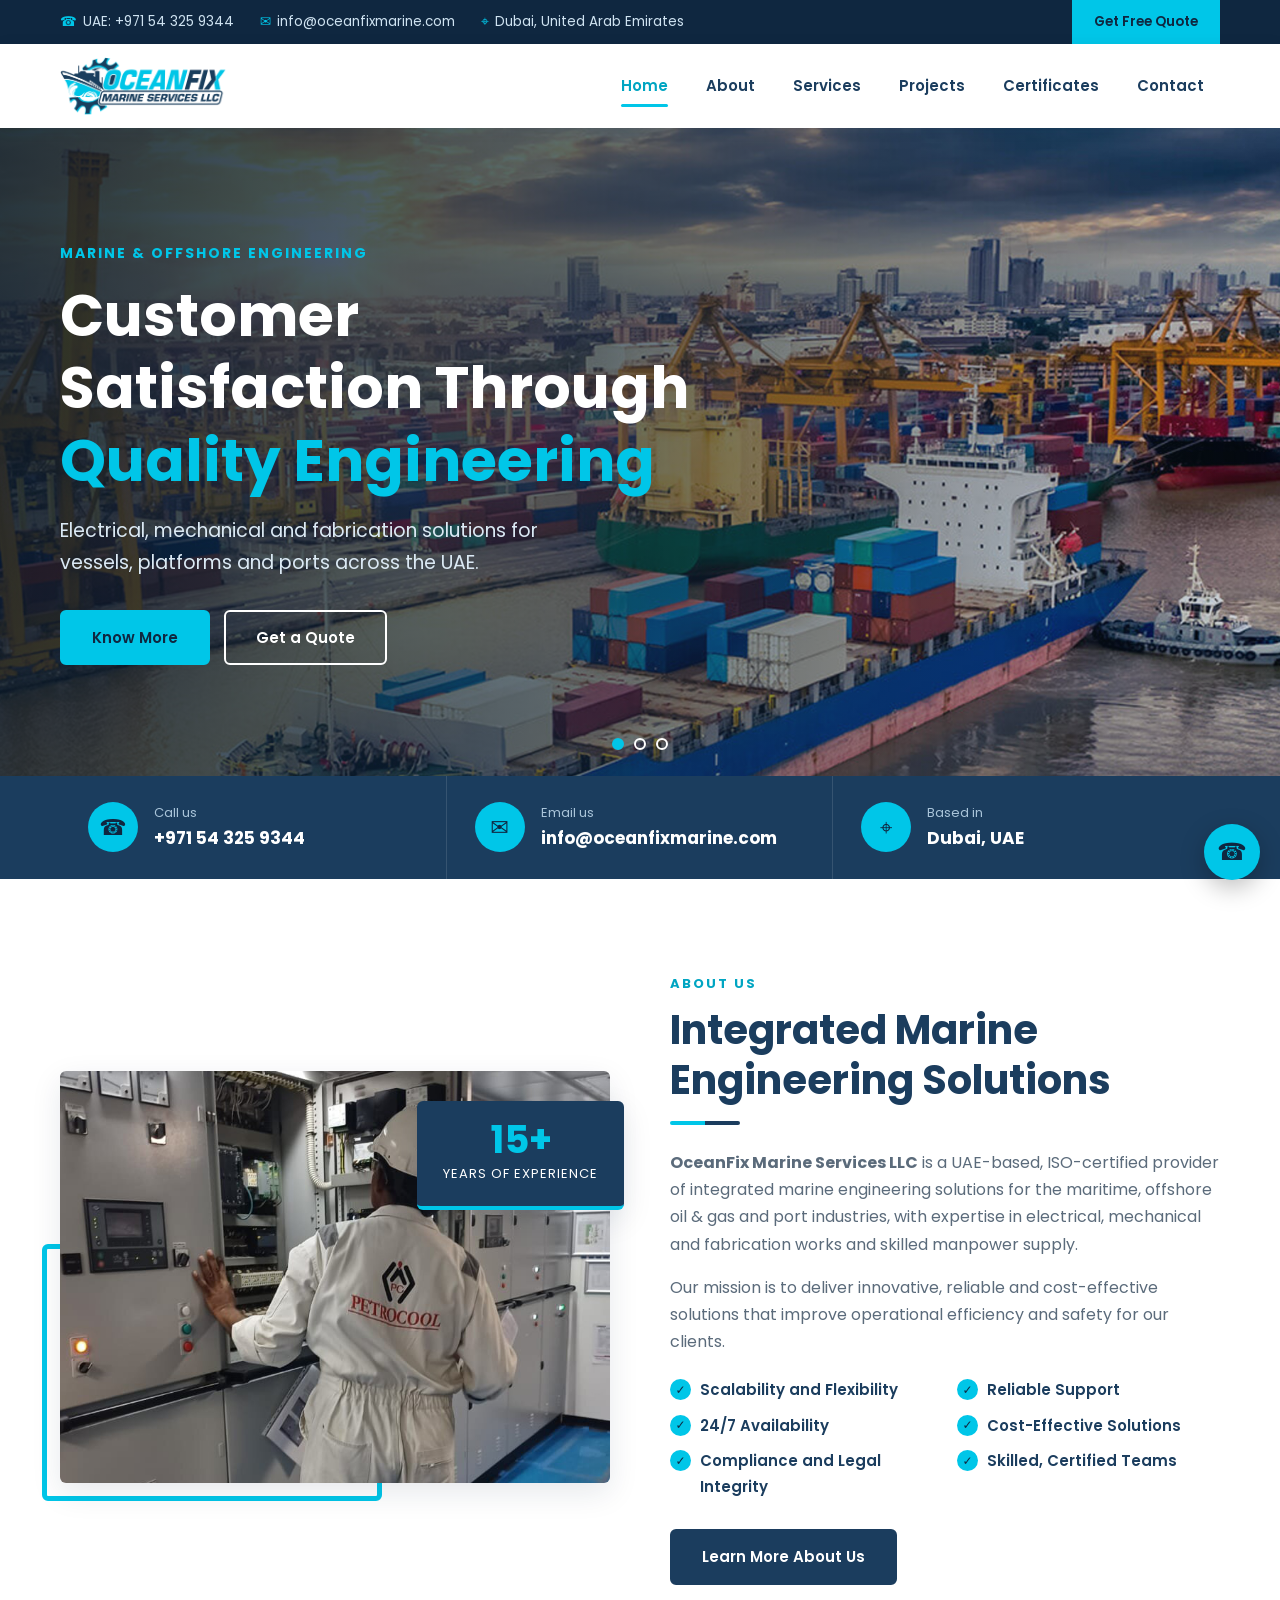
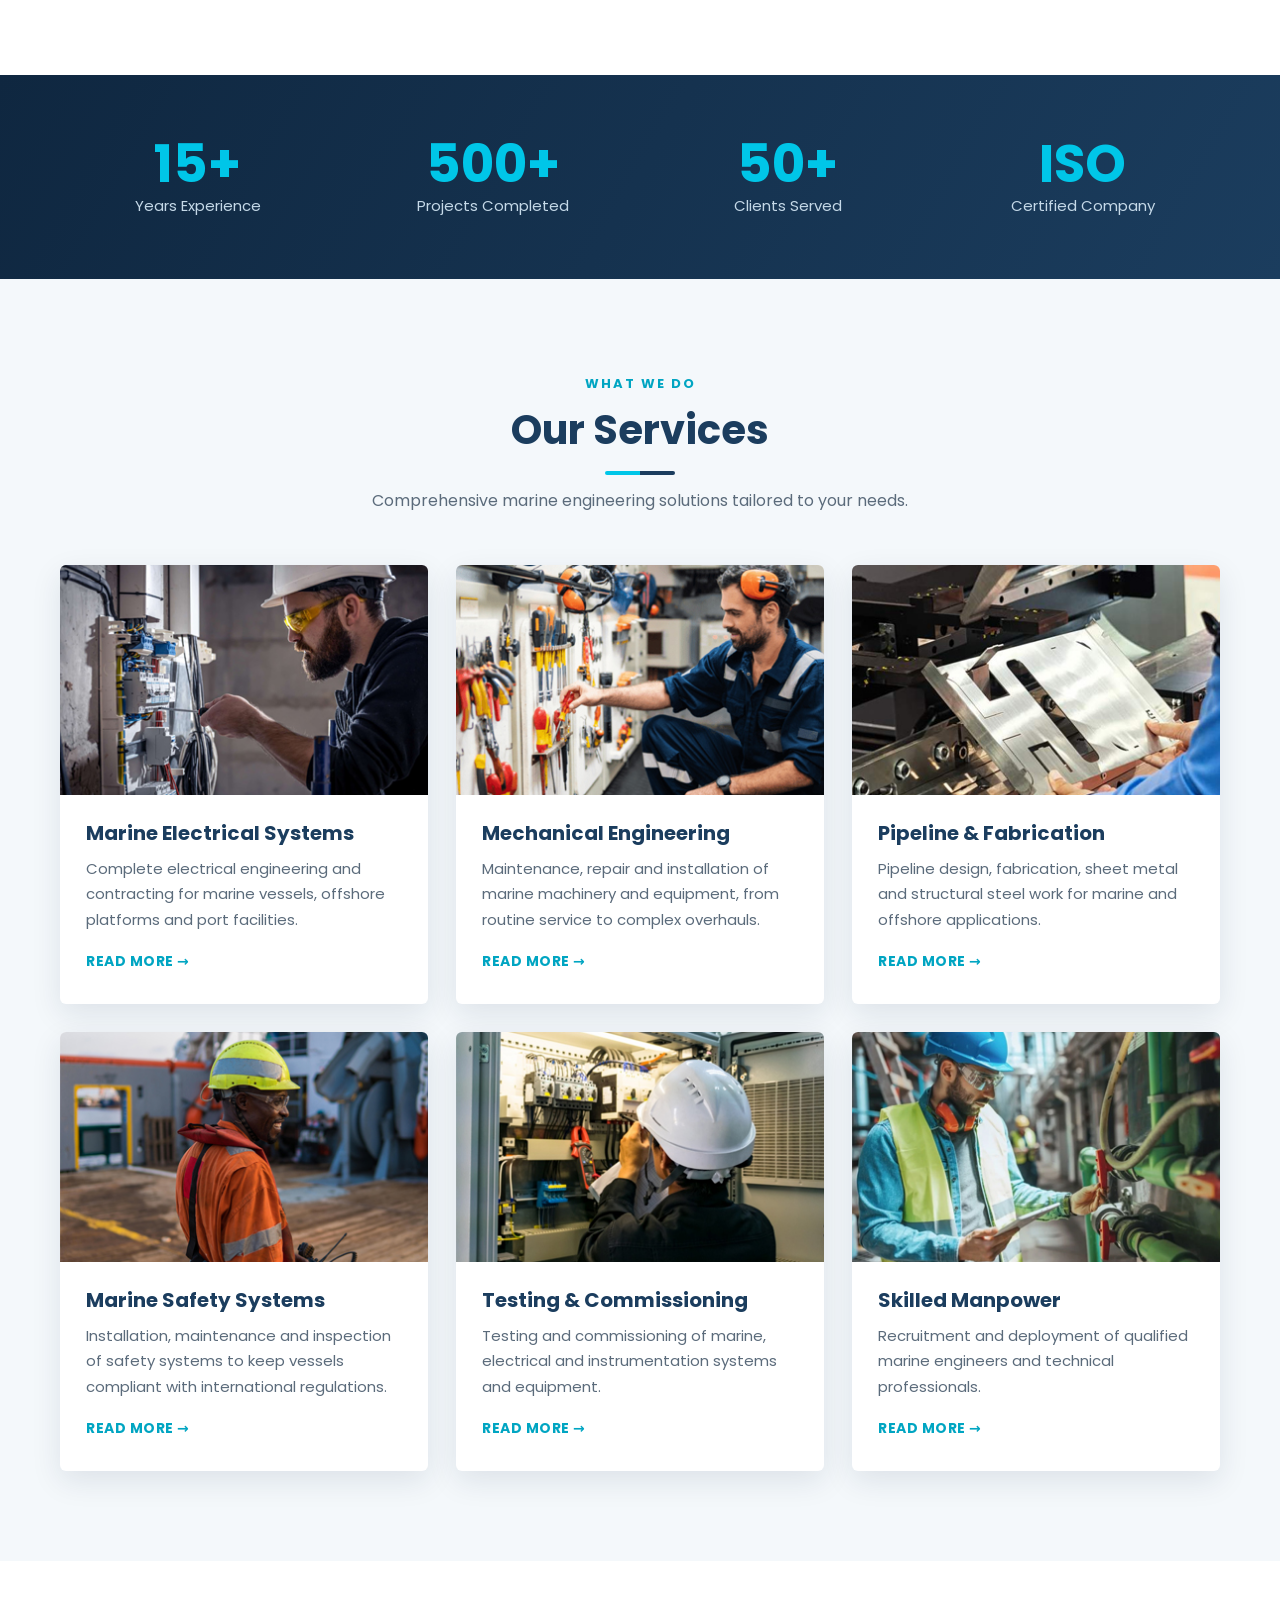
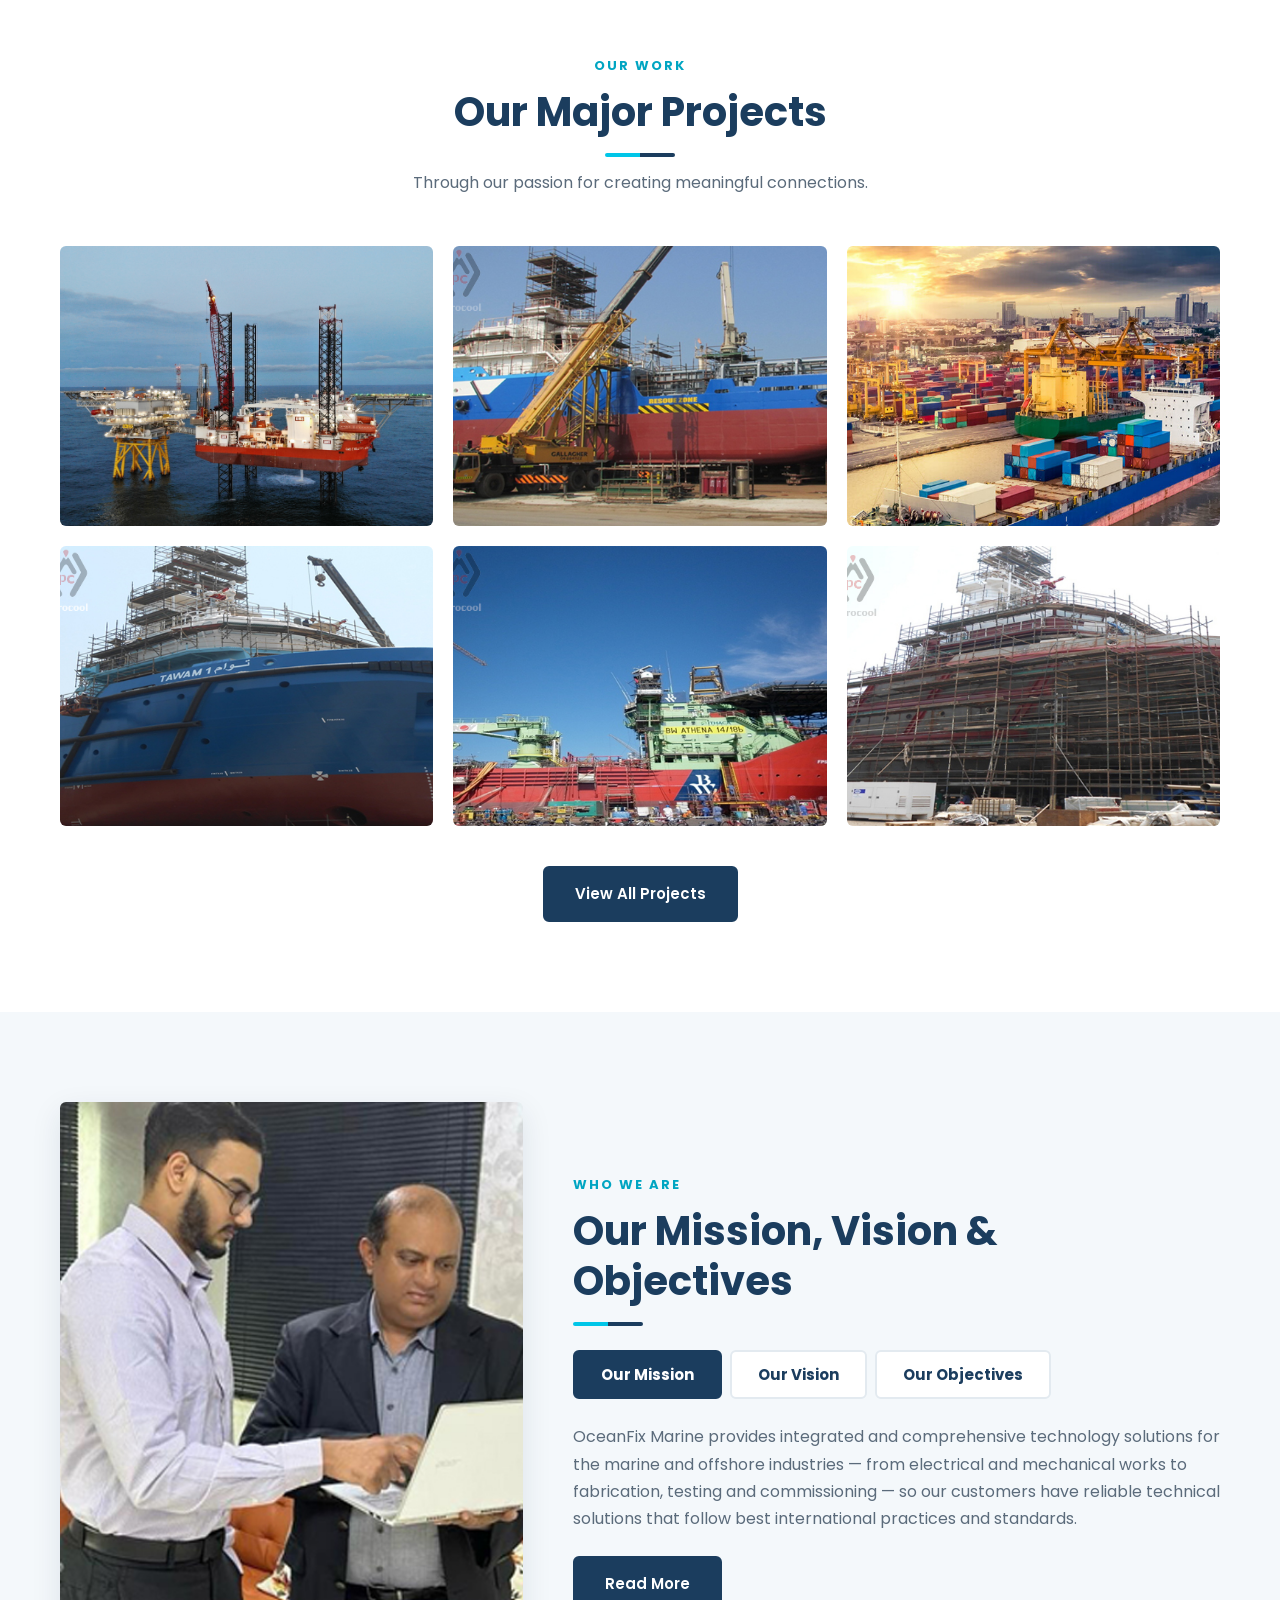
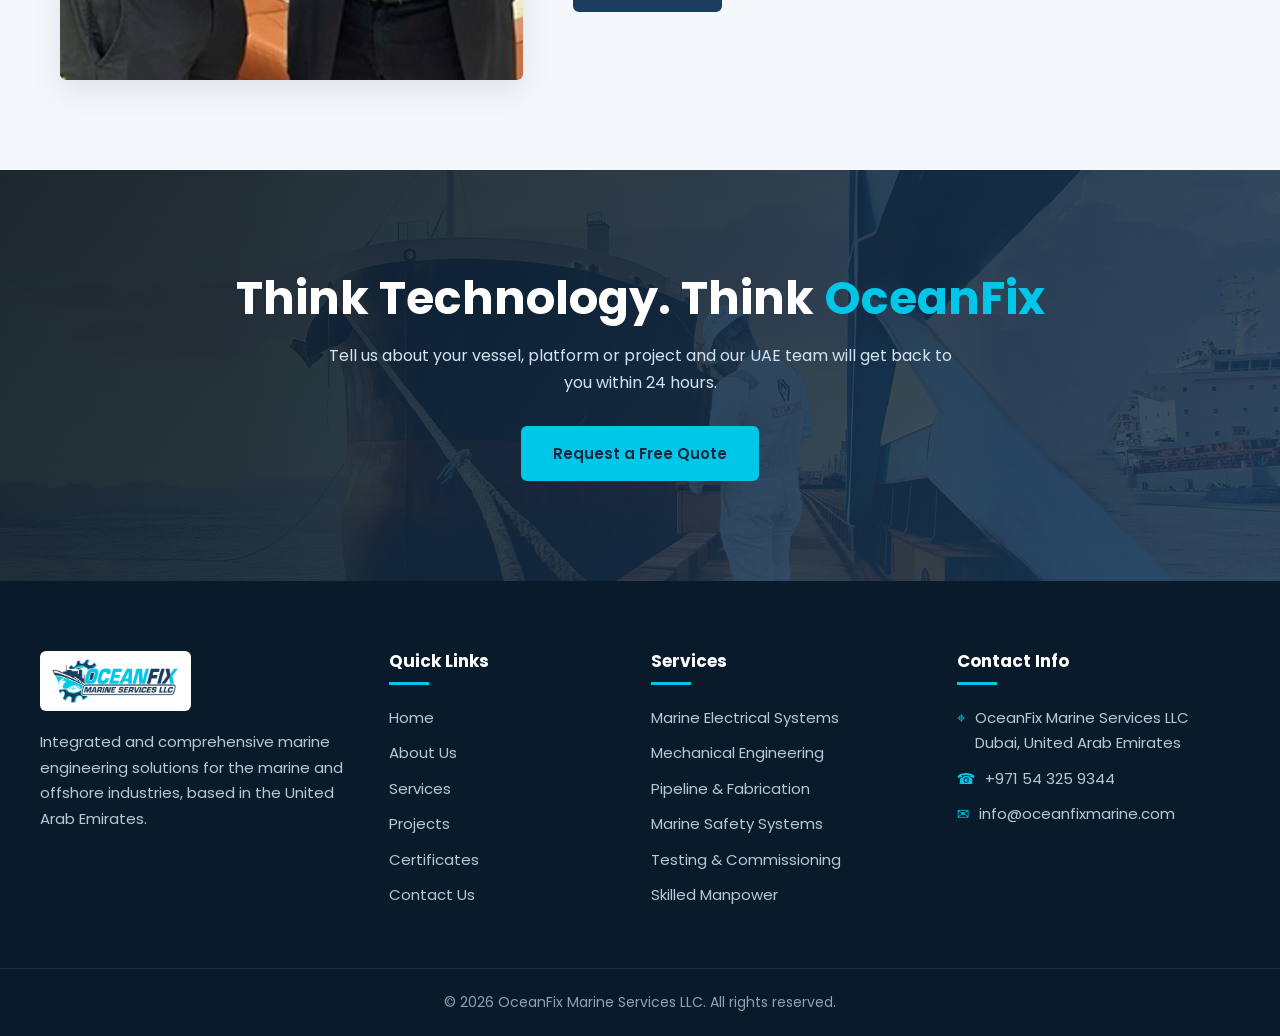
==== index.html @ 7bf138bd "v1" ====
<!DOCTYPE html>
<html lang="en">
<head>
<meta charset="utf-8">
<meta name="viewport" content="width=device-width, initial-scale=1">
<title>OceanFix Marine Services LLC | Marine Engineering Services in the UAE</title>
<meta name="description" content="OceanFix Marine Services LLC delivers marine electrical, mechanical, pipeline fabrication, safety systems, testing and skilled manpower across the UAE.">
<meta name="theme-color" content="#1b3d5e">
<link rel="canonical" href="https://oceanfixmarine.com/">
<link rel="icon" type="image/png" href="/images/favicon.png">
<link rel="apple-touch-icon" href="/images/favicon.png">
<meta property="og:type" content="website">
<meta property="og:title" content="OceanFix Marine Services LLC | Marine Engineering Services in the UAE">
<meta property="og:description" content="OceanFix Marine Services LLC delivers marine electrical, mechanical, pipeline fabrication, safety systems, testing and skilled manpower across the UAE.">
<meta property="og:image" content="https://oceanfixmarine.com/images/logo.png">
<link rel="preconnect" href="https://fonts.googleapis.com">
<link rel="preconnect" href="https://fonts.gstatic.com" crossorigin>
<link href="https://fonts.googleapis.com/css2?family=Poppins:wght@400;500;600;700;800&display=swap" rel="stylesheet">
<link rel="stylesheet" href="/css/style.css">
</head>
<body>
<div class="topbar"><div class="container">
<ul>
<li><a href="tel:+971543259344"><i>☎</i>UAE: +971 54 325 9344</a></li>
<li class="hide-sm"><a href="mailto:info@oceanfixmarine.com"><i>✉</i>info@oceanfixmarine.com</a></li>
<li class="hide-sm"><i>⌖</i>Dubai, United Arab Emirates</li>
</ul>
<a class="quote" href="/contact">Get Free Quote</a>
</div></div>
<header class="site-header"><div class="container">
<a class="logo" href="/"><img src="/images/logo.png" alt="OceanFix Marine Services LLC" width="170" height="59"></a>
<button class="menu-btn" aria-label="Menu" aria-expanded="false"><span></span></button>
<nav class="nav" aria-label="Main"><ul>
<li><a href="/" class="active">Home</a></li>
<li><a href="/about">About</a></li>
<li><a href="/services">Services</a></li>
<li><a href="/projects">Projects</a></li>
<li><a href="/certificates">Certificates</a></li>
<li><a href="/contact">Contact</a></li>
</ul></nav>
</div></header>
<main>
<section class="hero" aria-label="Featured"><div class="slide" style="background-image:url(/images/main-slider/1.jpg)"><div class="container"><div class="slide-content"><span class="tag">Marine &amp; Offshore Engineering</span><h1>Customer Satisfaction Through <em>Quality Engineering</em></h1><p>Electrical, mechanical and fabrication solutions for vessels, platforms and ports across the UAE.</p><div class="btns"><a class="btn btn-primary" href="/about">Know More</a><a class="btn btn-outline" href="/contact">Get a Quote</a></div></div></div></div><div class="slide" style="background-image:url(/images/main-slider/2.jpg)"><div class="container"><div class="slide-content"><span class="tag">Our Commitment</span><h2>Safe. Reliable. <em>On Time.</em></h2><p>Ethical, profitable and enjoyable partnerships built on understanding every client&rsquo;s unique needs.</p><div class="btns"><a class="btn btn-primary" href="/about">Know More</a><a class="btn btn-outline" href="/contact">Get a Quote</a></div></div></div></div><div class="slide" style="background-image:url(/images/main-slider/3.jpg)"><div class="container"><div class="slide-content"><span class="tag">Skilled Workforce</span><h2>The Backbone of Your <em>Workforce Needs</em></h2><p>Qualified marine engineers and technicians, ready to deploy for your next project.</p><div class="btns"><a class="btn btn-primary" href="/about">Know More</a><a class="btn btn-outline" href="/contact">Get a Quote</a></div></div></div></div><div class="hero-dots"></div></section>
<section class="band"><div class="container">
<div class="band-item"><div class="ico">☎</div><div><small>Call us</small><strong><a href="tel:+971543259344">+971 54 325 9344</a></strong></div></div>
<div class="band-item"><div class="ico">✉</div><div><small>Email us</small><strong><a href="mailto:info@oceanfixmarine.com">info@oceanfixmarine.com</a></strong></div></div>
<div class="band-item"><div class="ico">⌖</div><div><small>Based in</small><strong>Dubai, UAE</strong></div></div>
</div></section>

<section class="section"><div class="container about-grid">
<div class="about-img reveal"><img src="/images/resource/video-img.jpg" alt="Technician at a marine control panel" loading="lazy"><div class="about-badge"><b>15+</b><span>Years of Experience</span></div></div>
<div class="about-text reveal">
<div class="sec-title" style="margin-bottom:24px"><span class="eyebrow">About Us</span><h2>Integrated Marine Engineering Solutions</h2><span class="bar"></span></div>
<p><strong>OceanFix Marine Services LLC</strong> is a UAE-based, ISO-certified provider of integrated marine engineering solutions for the maritime, offshore oil &amp; gas and port industries, with expertise in electrical, mechanical and fabrication works and skilled manpower supply.</p>
<p>Our mission is to deliver innovative, reliable and cost-effective solutions that improve operational efficiency and safety for our clients.</p>
<ul class="checks"><li>Scalability and Flexibility</li><li>Reliable Support</li><li>24/7 Availability</li><li>Cost-Effective Solutions</li><li>Compliance and Legal Integrity</li><li>Skilled, Certified Teams</li></ul>
<a class="btn btn-navy" href="/about">Learn More About Us</a>
</div></div></section>

<section class="stats"><div class="container">
<div class="stat"><b>15+</b><span>Years Experience</span></div>
<div class="stat"><b>500+</b><span>Projects Completed</span></div>
<div class="stat"><b>50+</b><span>Clients Served</span></div>
<div class="stat"><b>ISO</b><span>Certified Company</span></div>
</div></section>

<section class="section alt"><div class="container">
<div class="sec-title center reveal"><span class="eyebrow">What We Do</span><h2>Our Services</h2><span class="bar"></span><p>Comprehensive marine engineering solutions tailored to your needs.</p></div>
<div class="cards">
<article class="card reveal"><div class="thumb"><img src="/images/gallery/electrcal.jpg" alt="Marine Electrical Systems" loading="lazy"></div><div class="body"><h3>Marine Electrical Systems</h3><p>Complete electrical engineering and contracting for marine vessels, offshore platforms and port facilities.</p><a class="more" href="/services#electrical">Read More</a></div></article>
<article class="card reveal"><div class="thumb"><img src="/images/gallery/design-eng.jpg" alt="Mechanical Engineering" loading="lazy"></div><div class="body"><h3>Mechanical Engineering</h3><p>Maintenance, repair and installation of marine machinery and equipment, from routine service to complex overhauls.</p><a class="more" href="/services#mechanical">Read More</a></div></article>
<article class="card reveal"><div class="thumb"><img src="/images/gallery/fab.jpg" alt="Pipeline & Fabrication" loading="lazy"></div><div class="body"><h3>Pipeline & Fabrication</h3><p>Pipeline design, fabrication, sheet metal and structural steel work for marine and offshore applications.</p><a class="more" href="/services#pipeline">Read More</a></div></article>
<article class="card reveal"><div class="thumb"><img src="/images/gallery/marine.jpg" alt="Marine Safety Systems" loading="lazy"></div><div class="body"><h3>Marine Safety Systems</h3><p>Installation, maintenance and inspection of safety systems to keep vessels compliant with international regulations.</p><a class="more" href="/services#safety">Read More</a></div></article>
<article class="card reveal"><div class="thumb"><img src="/images/gallery/test.jpg" alt="Testing & Commissioning" loading="lazy"></div><div class="body"><h3>Testing & Commissioning</h3><p>Testing and commissioning of marine, electrical and instrumentation systems and equipment.</p><a class="more" href="/services#testing">Read More</a></div></article>
<article class="card reveal"><div class="thumb"><img src="/images/gallery/manpower.jpg" alt="Skilled Manpower" loading="lazy"></div><div class="body"><h3>Skilled Manpower</h3><p>Recruitment and deployment of qualified marine engineers and technical professionals.</p><a class="more" href="/services#manpower">Read More</a></div></article>
</div></div></section>

<section class="section"><div class="container">
<div class="sec-title center reveal"><span class="eyebrow">Our Work</span><h2>Our Major Projects</h2><span class="bar"></span><p>Through our passion for creating meaningful connections.</p></div>
<div class="gallery">
<figure class="reveal"><img src="/images/background/1.jpg" alt="Offshore Platform Electrical Upgrade" loading="lazy"><figcaption><small>Oil & Gas Operator</small><strong>Offshore Platform Electrical Upgrade</strong></figcaption></figure>
<figure class="reveal"><img src="/images/gallery/10.jpg" alt="Marine Vessel Mechanical Overhaul" loading="lazy"><figcaption><small>Shipping Company</small><strong>Marine Vessel Mechanical Overhaul</strong></figcaption></figure>
<figure class="reveal"><img src="/images/main-slider/1.jpg" alt="Port Facility Pipeline Installation" loading="lazy"><figcaption><small>Port Authority</small><strong>Port Facility Pipeline Installation</strong></figcaption></figure>
<figure class="reveal"><img src="/images/gallery/11.jpg" alt="Fire Safety System Upgrade" loading="lazy"><figcaption><small>Vessel Operator</small><strong>Fire Safety System Upgrade</strong></figcaption></figure>
<figure class="reveal"><img src="/images/gallery/12.jpg" alt="Power Generation System Installation" loading="lazy"><figcaption><small>Offshore Vessel Owner</small><strong>Power Generation System Installation</strong></figcaption></figure>
<figure class="reveal"><img src="/images/gallery/9.jpg" alt="HVAC System Retrofit" loading="lazy"><figcaption><small>Support Vessel Operator</small><strong>HVAC System Retrofit</strong></figcaption></figure>
</div>
<div style="text-align:center;margin-top:40px"><a class="btn btn-navy" href="/projects">View All Projects</a></div>
</div></section>

<section class="section alt"><div class="container mv-grid">
<div class="mv-img reveal"><img src="/images/resource/mission.jpg" alt="Our team" loading="lazy"></div>
<div class="reveal">
<div class="sec-title" style="margin-bottom:24px"><span class="eyebrow">Who We Are</span><h2>Our Mission, Vision &amp; Objectives</h2><span class="bar"></span></div>
<div class="tabs" role="tablist"><button class="on" data-tab="t-mission">Our Mission</button><button data-tab="t-vision">Our Vision</button><button data-tab="t-obj">Our Objectives</button></div>
<div class="tab-panel on" id="t-mission"><p>OceanFix Marine provides integrated and comprehensive technology solutions for the marine and offshore industries &mdash; from electrical and mechanical works to fabrication, testing and commissioning &mdash; so our customers have reliable technical solutions that follow best international practices and standards.</p></div>
<div class="tab-panel" id="t-vision"><p>To be recognised as the best one-stop destination for marine and offshore engineering contracting in the UAE, delivering complete engineering, procurement, installation and commissioning while ensuring the safety of people, equipment and the environment.</p></div>
<div class="tab-panel" id="t-obj"><p>To achieve these objectives we operate a Quality Management System applied across all of our core activities, supported by ISO 9001, ISO 14001 and ISO 45001 standards for quality, environment and occupational health &amp; safety.</p></div>
<a class="btn btn-navy" href="/about" style="margin-top:10px">Read More</a>
</div></div></section>
<section class="cta" style="background-image:url(/images/main-slider/2.jpg)"><div class="container reveal">
<h2>Think Technology. Think <em>OceanFix</em></h2>
<p>Tell us about your vessel, platform or project and our UAE team will get back to you within 24 hours.</p>
<a class="btn btn-primary" href="/contact">Request a Free Quote</a></div></section>
</main>
<footer class="site-footer">
<div class="container foot">
<div><img class="flogo" src="/images/logo.png" alt="OceanFix Marine Services LLC" width="173" height="60">
<p>Integrated and comprehensive marine engineering solutions for the marine and offshore industries, based in the United Arab Emirates.</p></div>
<div><h4>Quick Links</h4><ul>
<li><a href="/">Home</a></li><li><a href="/about">About Us</a></li><li><a href="/services">Services</a></li><li><a href="/projects">Projects</a></li><li><a href="/certificates">Certificates</a></li><li><a href="/contact">Contact Us</a></li></ul></div>
<div><h4>Services</h4><ul>
<li><a href="/services#electrical">Marine Electrical Systems</a></li>
<li><a href="/services#mechanical">Mechanical Engineering</a></li>
<li><a href="/services#pipeline">Pipeline & Fabrication</a></li>
<li><a href="/services#safety">Marine Safety Systems</a></li>
<li><a href="/services#testing">Testing & Commissioning</a></li>
<li><a href="/services#manpower">Skilled Manpower</a></li>
</ul></div>
<div><h4>Contact Info</h4><ul class="ci">
<li><i>⌖</i><span>OceanFix Marine Services LLC<br>Dubai, United Arab Emirates</span></li>
<li><i>☎</i><a href="tel:+971543259344">+971 54 325 9344</a></li>
<li><i>✉</i><a href="mailto:info@oceanfixmarine.com">info@oceanfixmarine.com</a></li>
</ul></div>
</div>
<div class="copy"><div class="container">&copy; 2026 OceanFix Marine Services LLC. All rights reserved.</div></div>
</footer>
<a class="float-call" href="tel:+971543259344" aria-label="Call us">☎</a>
<script src="/js/main.js" defer></script>
</body>
</html>
---- css/style.css ----
/* OceanFix Marine Services LLC — brand: navy #1B3D5E + cyan #00C6E8 (from logo) */
:root{
  --navy:#1b3d5e;
  --navy-dark:#0f2740;
  --navy-deep:#091a2b;
  --cyan:#00c6e8;
  --cyan-dark:#00a5c2;
  --cyan-soft:#e6f9fd;
  --ink:#1c2b3a;
  --muted:#5b6b7b;
  --line:#e3eaf0;
  --bg:#f4f8fb;
  --white:#fff;
  --radius:6px;
  --shadow:0 10px 30px rgba(15,39,64,.10);
  --container:1200px;
}
*{box-sizing:border-box;margin:0;padding:0}
html{scroll-behavior:smooth;overflow-x:hidden}
body{font-family:'Poppins','Segoe UI',system-ui,-apple-system,Roboto,Arial,sans-serif;color:var(--ink);line-height:1.7;background:#fff;-webkit-font-smoothing:antialiased}
img{max-width:100%;display:block}
a{color:inherit;text-decoration:none;transition:.25s}
ul{list-style:none}
h1,h2,h3,h4{line-height:1.25;color:var(--navy);font-weight:700}
.container{width:100%;max-width:var(--container);margin:0 auto;padding:0 20px}
.section{padding:90px 0}
.section.alt{background:var(--bg)}
.sr-only{position:absolute;width:1px;height:1px;overflow:hidden;clip:rect(0 0 0 0)}

/* buttons */
.btn{display:inline-flex;align-items:center;gap:8px;padding:13px 30px;border-radius:var(--radius);font-weight:600;font-size:15px;border:2px solid transparent;cursor:pointer;font-family:inherit;transition:.25s}
.btn-primary{background:var(--cyan);color:var(--navy-dark);border-color:var(--cyan)}
.btn-primary:hover{background:var(--navy);color:#fff;border-color:var(--navy)}
.btn-outline{border-color:#fff;color:#fff}
.btn-outline:hover{background:#fff;color:var(--navy)}
.btn-navy{background:var(--navy);color:#fff;border-color:var(--navy)}
.btn-navy:hover{background:var(--cyan);border-color:var(--cyan);color:var(--navy-dark)}

/* section titles */
.sec-title{margin-bottom:50px}
.sec-title.center{text-align:center;max-width:720px;margin-left:auto;margin-right:auto}
.eyebrow{display:inline-block;color:var(--cyan-dark);font-weight:700;letter-spacing:2px;text-transform:uppercase;font-size:13px;margin-bottom:10px}
.sec-title h2{font-size:clamp(28px,4vw,40px)}
.sec-title p{color:var(--muted);margin-top:12px}
.bar{display:block;width:70px;height:4px;background:linear-gradient(90deg,var(--cyan) 50%,var(--navy) 50%);margin-top:16px;border-radius:2px}
.center .bar{margin-left:auto;margin-right:auto}

/* top bar */
.topbar{background:var(--navy-dark);color:#cfe3f1;font-size:13.5px}
.topbar .container{display:flex;justify-content:space-between;align-items:center;gap:20px;min-height:44px;flex-wrap:wrap}
.topbar ul{display:flex;gap:26px;flex-wrap:wrap}
.topbar a:hover{color:var(--cyan)}
.topbar i{color:var(--cyan);font-style:normal;margin-right:6px}
.topbar .quote{background:var(--cyan);color:var(--navy-dark);font-weight:600;padding:10px 22px;align-self:stretch;display:flex;align-items:center}
.topbar .quote:hover{background:#fff;color:var(--navy)}

/* header */
.site-header{background:#fff;position:sticky;top:0;z-index:50;box-shadow:0 2px 14px rgba(15,39,64,.08)}
.site-header .container{display:flex;align-items:center;justify-content:space-between;min-height:84px}
.logo img{height:58px;width:auto}
.nav ul{display:flex;gap:6px}
.nav a{display:block;padding:10px 16px;font-weight:600;font-size:15px;color:var(--navy);border-radius:var(--radius);position:relative}
.nav a:hover,.nav a.active{color:var(--cyan-dark)}
.nav a.active::after{content:"";position:absolute;left:16px;right:16px;bottom:2px;height:3px;background:var(--cyan);border-radius:2px}
.menu-btn{display:none;background:none;border:0;cursor:pointer;width:44px;height:44px;position:relative}
.menu-btn span,.menu-btn span::before,.menu-btn span::after{position:absolute;left:10px;width:24px;height:3px;background:var(--navy);border-radius:2px;transition:.25s;content:""}
.menu-btn span{top:20px}.menu-btn span::before{left:0;top:-8px}.menu-btn span::after{left:0;top:8px}
.menu-btn[aria-expanded=true] span{background:transparent}
.menu-btn[aria-expanded=true] span::before{top:0;transform:rotate(45deg)}
.menu-btn[aria-expanded=true] span::after{top:0;transform:rotate(-45deg)}

/* hero */
.hero{position:relative;height:clamp(460px,72vh,680px);background:var(--navy-dark);overflow:hidden;color:#fff}
.slide{position:absolute;inset:0;opacity:0;transition:opacity 1.2s ease;background-size:cover;background-position:center}
.slide.on{opacity:1}
.slide::before{content:"";position:absolute;inset:0;background:linear-gradient(100deg,rgba(9,26,43,.88) 0%,rgba(15,39,64,.65) 45%,rgba(15,39,64,.15) 100%)}
.slide .container{position:relative;height:100%;display:flex;align-items:center}
.slide-content{width:100%;max-width:660px;transform:translateY(24px);opacity:0;transition:.9s .3s}
.slide.on .slide-content{transform:none;opacity:1}
.slide .tag{display:inline-block;color:var(--cyan);font-weight:700;letter-spacing:2px;text-transform:uppercase;font-size:14px;margin-bottom:14px}
.slide h1,.slide h2{color:#fff;font-size:clamp(32px,5.4vw,58px);margin-bottom:18px}
.slide h1 em,.slide h2 em{color:var(--cyan);font-style:normal}
.slide p{font-size:clamp(16px,1.6vw,19px);color:#dbe9f4;margin-bottom:30px;max-width:540px}
.slide .btns{display:flex;gap:14px;flex-wrap:wrap}
.hero-dots{position:absolute;bottom:26px;left:0;right:0;display:flex;justify-content:center;gap:10px;z-index:3}
.hero-dots button{width:12px;height:12px;border-radius:50%;border:2px solid #fff;background:transparent;cursor:pointer;padding:0}
.hero-dots button.on{background:var(--cyan);border-color:var(--cyan)}

/* quick contact band */
.band{background:var(--navy);color:#fff}
.band .container{display:grid;grid-template-columns:repeat(3,1fr)}
.band-item{padding:26px 28px;display:flex;gap:16px;align-items:center;border-right:1px solid rgba(255,255,255,.12)}
.band-item:last-child{border:0}
.band-item .ico{width:50px;height:50px;border-radius:50%;background:var(--cyan);color:var(--navy-dark);display:grid;place-items:center;font-size:22px;flex:none}
.band-item small{display:block;color:#a9c4d9;font-size:13px}
.band-item strong{font-size:17px}
.band-item a:hover{color:var(--cyan)}

/* about */
.about-grid{display:grid;grid-template-columns:1fr 1fr;gap:60px;align-items:center}
.about-img{position:relative}
.about-img img{border-radius:var(--radius);width:100%;aspect-ratio:4/3;object-fit:cover;box-shadow:var(--shadow)}
.about-img::before{content:"";position:absolute;left:-18px;bottom:-18px;width:60%;height:60%;border:5px solid var(--cyan);border-radius:var(--radius);z-index:-1}
.about-badge{position:absolute;right:-14px;top:30px;background:var(--navy);color:#fff;padding:20px 26px;border-radius:var(--radius);text-align:center;box-shadow:var(--shadow);border-bottom:4px solid var(--cyan)}
.about-badge b{display:block;font-size:38px;color:var(--cyan);line-height:1}
.about-badge span{font-size:13px;letter-spacing:1px;text-transform:uppercase}
.about-text p{color:var(--muted);margin-bottom:16px}
.checks{display:grid;grid-template-columns:1fr 1fr;gap:10px 24px;margin:22px 0 30px}
.checks li{position:relative;padding-left:30px;font-weight:600;color:var(--navy);font-size:15px}
.checks li::before{content:"✓";position:absolute;left:0;top:2px;width:21px;height:21px;border-radius:50%;background:var(--cyan);color:var(--navy-dark);font-size:12px;display:grid;place-items:center;line-height:1}

/* stats */
.stats{background:linear-gradient(120deg,var(--navy-dark),var(--navy));color:#fff;padding:60px 0}
.stats .container{display:grid;grid-template-columns:repeat(4,1fr);gap:20px;text-align:center}
.stat b{display:block;font-size:clamp(34px,4.5vw,52px);color:var(--cyan);line-height:1.1}
.stat span{color:#c5d9e8;font-size:15px}

/* services cards */
.cards{display:grid;grid-template-columns:repeat(3,1fr);gap:28px}
.card{background:#fff;border-radius:var(--radius);overflow:hidden;box-shadow:var(--shadow);display:flex;flex-direction:column;transition:.3s;border-bottom:4px solid transparent}
.card:hover{transform:translateY(-6px);border-bottom-color:var(--cyan)}
.card .thumb{aspect-ratio:16/10;overflow:hidden;position:relative}
.card .thumb img{width:100%;height:100%;object-fit:cover;transition:.5s}
.card:hover .thumb img{transform:scale(1.08)}
.card .body{padding:26px;display:flex;flex-direction:column;flex:1}
.card h3{font-size:20px;margin-bottom:10px}
.card p{color:var(--muted);font-size:15px;margin-bottom:18px;flex:1}
.more{color:var(--cyan-dark);font-weight:700;font-size:14px;letter-spacing:.5px;text-transform:uppercase}
.more::after{content:" →";transition:.25s}
.more:hover{color:var(--navy)}
.more:hover::after{margin-left:6px}

/* projects gallery */
.gallery{display:grid;grid-template-columns:repeat(3,1fr);gap:20px}
.gallery figure{position:relative;overflow:hidden;border-radius:var(--radius);aspect-ratio:4/3;background:var(--navy)}
.gallery img{width:100%;height:100%;object-fit:cover;transition:.5s}
.gallery figcaption{position:absolute;inset:auto 0 0 0;padding:50px 22px 20px;background:linear-gradient(transparent,rgba(9,26,43,.92));color:#fff;transform:translateY(100%);transition:.35s}
.gallery figcaption small{display:block;color:var(--cyan);font-weight:700;letter-spacing:1px;text-transform:uppercase;font-size:12px}
.gallery figcaption strong{font-size:17px}
.gallery figure:hover img{transform:scale(1.08)}
.gallery figure:hover figcaption{transform:none}

/* project list (projects page) */
.proj{display:grid;grid-template-columns:repeat(3,1fr);gap:28px}
.proj .card .body small{color:var(--cyan-dark);font-weight:700;text-transform:uppercase;letter-spacing:1px;font-size:12px;margin-bottom:6px}
.proj .card p{margin-bottom:0}

/* mission */
.mv-grid{display:grid;grid-template-columns:5fr 7fr;gap:50px;align-items:center}
.mv-img img{border-radius:var(--radius);width:100%;aspect-ratio:4/5;object-fit:cover;box-shadow:var(--shadow)}
.tabs{display:flex;gap:8px;margin-bottom:24px;flex-wrap:wrap}
.tabs button{background:#fff;border:2px solid var(--line);color:var(--navy);font-family:inherit;font-weight:700;font-size:15px;padding:11px 26px;border-radius:var(--radius);cursor:pointer;transition:.25s}
.tabs button.on,.tabs button:hover{background:var(--navy);border-color:var(--navy);color:#fff}
.tab-panel{display:none}
.tab-panel.on{display:block;animation:fade .5s}
.tab-panel p{color:var(--muted);margin-bottom:14px}
@keyframes fade{from{opacity:0;transform:translateY(8px)}to{opacity:1;transform:none}}

/* CTA */
.cta{position:relative;background-size:cover;background-position:center;color:#fff;text-align:center;padding:100px 0}
.cta::before{content:"";position:absolute;inset:0;background:linear-gradient(120deg,rgba(9,26,43,.92),rgba(27,61,94,.82))}
.cta .container{position:relative}
.cta h2{color:#fff;font-size:clamp(28px,4.5vw,46px);margin-bottom:14px}
.cta h2 em{color:var(--cyan);font-style:normal}
.cta p{color:#d3e4f1;max-width:640px;margin:0 auto 30px}

/* page banner */
.page-banner{position:relative;color:#fff;padding:90px 0 80px;background-size:cover;background-position:center}
.page-banner::before{content:"";position:absolute;inset:0;background:linear-gradient(110deg,rgba(9,26,43,.93),rgba(27,61,94,.78))}
.page-banner .container{position:relative}
.page-banner h1{color:#fff;font-size:clamp(32px,5vw,48px)}
.crumbs{margin-top:10px;color:#b9d2e4;font-size:14px}
.crumbs a:hover{color:var(--cyan)}
.crumbs span{color:var(--cyan)}

/* service detail rows */
.svc-row{display:grid;grid-template-columns:1fr 1fr;gap:56px;align-items:center;padding:60px 0;border-bottom:1px solid var(--line);scroll-margin-top:100px}
.svc-row:last-child{border:0}
.svc-row:nth-child(even) .svc-img{order:2}
.svc-img img{width:100%;aspect-ratio:4/3;object-fit:cover;border-radius:var(--radius);box-shadow:var(--shadow)}
.svc-row h2{font-size:clamp(24px,3vw,32px);margin-bottom:6px}
.svc-row p{color:var(--muted);margin:14px 0}
.svc-row .checks{grid-template-columns:1fr}

/* values */
.values{display:grid;grid-template-columns:repeat(3,1fr);gap:24px}
.value{background:#fff;padding:30px;border-radius:var(--radius);box-shadow:var(--shadow);border-top:4px solid var(--cyan)}
.value h3{font-size:18px;margin-bottom:8px}
.value p{color:var(--muted);font-size:15px}

/* certificates */
.certs{display:grid;grid-template-columns:repeat(3,1fr);gap:28px}
.cert{background:#fff;border:1px solid var(--line);border-radius:var(--radius);padding:36px 28px;text-align:center;box-shadow:var(--shadow)}
.cert .seal{width:110px;height:110px;margin:0 auto 20px;border-radius:50%;border:4px solid var(--cyan);display:grid;place-items:center;background:var(--navy);color:#fff;font-weight:800;font-size:20px;line-height:1.1;box-shadow:0 0 0 6px var(--cyan-soft)}
.cert .seal small{display:block;font-size:11px;color:var(--cyan);font-weight:600;letter-spacing:1px}
.cert h3{font-size:19px;margin-bottom:6px}
.cert p{color:var(--muted);font-size:15px}

/* contact */
.contact-grid{display:grid;grid-template-columns:5fr 7fr;gap:50px;align-items:start}
.info-box{background:var(--navy);color:#fff;padding:40px 34px;border-radius:var(--radius)}
.info-box h3{color:#fff;font-size:24px;margin-bottom:6px}
.info-box > p{color:#b9d2e4;margin-bottom:26px}
.info-list li{display:flex;gap:16px;margin-bottom:22px}
.info-list .ico{width:46px;height:46px;border-radius:50%;background:var(--cyan);color:var(--navy-dark);display:grid;place-items:center;font-size:20px;flex:none}
.info-list small{display:block;color:#9fbdd3;font-size:13px}
.info-list a:hover{color:var(--cyan)}
.emergency{margin-top:10px;padding:18px 20px;background:rgba(0,198,232,.12);border-left:4px solid var(--cyan);border-radius:4px;font-size:15px}
.emergency strong{color:var(--cyan)}
form.card-form{background:#fff;padding:40px;border-radius:var(--radius);box-shadow:var(--shadow);border-top:4px solid var(--cyan)}
.card-form h3{font-size:24px;margin-bottom:6px}
.card-form > p{color:var(--muted);margin-bottom:24px}
.fields{display:grid;grid-template-columns:1fr 1fr;gap:18px}
.fields .full{grid-column:1/-1}
label{display:block;font-weight:600;font-size:14px;color:var(--navy);margin-bottom:6px}
input,select,textarea{width:100%;padding:13px 15px;border:1.5px solid var(--line);border-radius:var(--radius);font:inherit;font-size:15px;color:var(--ink);background:#fff;transition:.2s}
input:focus,select:focus,textarea:focus{outline:0;border-color:var(--cyan);box-shadow:0 0 0 3px rgba(0,198,232,.18)}
textarea{min-height:140px;resize:vertical}
.form-note{font-size:13px;color:var(--muted);margin-top:14px}
.map{margin-top:50px;border-radius:var(--radius);overflow:hidden;box-shadow:var(--shadow)}
.map iframe{width:100%;height:380px;border:0;display:block}

/* footer */
.site-footer{background:var(--navy-deep);color:#b4c9da;font-size:15px}
.foot{display:grid;grid-template-columns:1.4fr 1fr 1.2fr 1.3fr;gap:44px;padding:70px 0 50px}
.foot img.flogo{height:60px;width:auto;background:#fff;padding:8px 12px;border-radius:var(--radius);margin-bottom:18px}
.foot h4{color:#fff;font-size:17px;margin-bottom:20px;position:relative;padding-bottom:12px}
.foot h4::after{content:"";position:absolute;left:0;bottom:0;width:40px;height:3px;background:var(--cyan)}
.foot li{margin-bottom:10px}
.foot a:hover{color:var(--cyan)}
.foot .ci li{display:flex;gap:10px}
.foot .ci i{font-style:normal;color:var(--cyan)}
.copy{border-top:1px solid rgba(255,255,255,.1);padding:22px 0;text-align:center;font-size:14px;color:#8aa5bb}

/* floating whatsapp / call */
.float-call{position:fixed;right:20px;bottom:20px;z-index:60;background:var(--cyan);color:var(--navy-dark);width:56px;height:56px;border-radius:50%;display:grid;place-items:center;font-size:24px;box-shadow:0 8px 24px rgba(0,0,0,.25)}
.float-call:hover{background:var(--navy);color:#fff}

/* reveal */
.reveal{opacity:0;transform:translateY(26px);transition:opacity .8s,transform .8s}
.reveal.in{opacity:1;transform:none}
@media (prefers-reduced-motion:reduce){.reveal{opacity:1;transform:none;transition:none}.slide{transition:none}}

/* responsive */
@media (max-width:1000px){
  .cards,.proj,.certs,.values{grid-template-columns:repeat(2,1fr)}
  .gallery{grid-template-columns:repeat(2,1fr)}
  .foot{grid-template-columns:1fr 1fr}
  .about-grid,.mv-grid,.contact-grid,.svc-row{grid-template-columns:1fr;gap:40px}
  .svc-row:nth-child(even) .svc-img{order:0}
  .mv-img img{aspect-ratio:16/10}
  .about-img{margin:0 14px 18px 18px}
  .stats .container{grid-template-columns:repeat(2,1fr);gap:34px}
}
@media (max-width:860px){
  .menu-btn{display:block}
  .nav{position:absolute;left:0;right:0;top:100%;background:#fff;box-shadow:0 14px 24px rgba(15,39,64,.12);display:none;border-top:1px solid var(--line)}
  .nav.open{display:block}
  .nav ul{flex-direction:column;gap:0;padding:10px 20px 20px}
  .nav a{padding:14px 4px;border-bottom:1px solid var(--line);border-radius:0}
  .nav a.active::after{display:none}
  .topbar .hide-sm{display:none}
  .band .container{grid-template-columns:1fr}
  .band-item{border-right:0;border-bottom:1px solid rgba(255,255,255,.12);padding:20px}
}
@media (max-width:620px){
  .section{padding:64px 0}
  .cards,.proj,.certs,.values,.gallery,.foot,.fields,.checks{grid-template-columns:1fr}
  .logo img{height:46px}
  .site-header .container{min-height:70px}
  .topbar .container{justify-content:center}
  .topbar ul{gap:14px;justify-content:center}
  .topbar .quote{display:none}
  form.card-form,.info-box{padding:28px 22px}
  .about-badge{right:8px;padding:14px 18px}
}
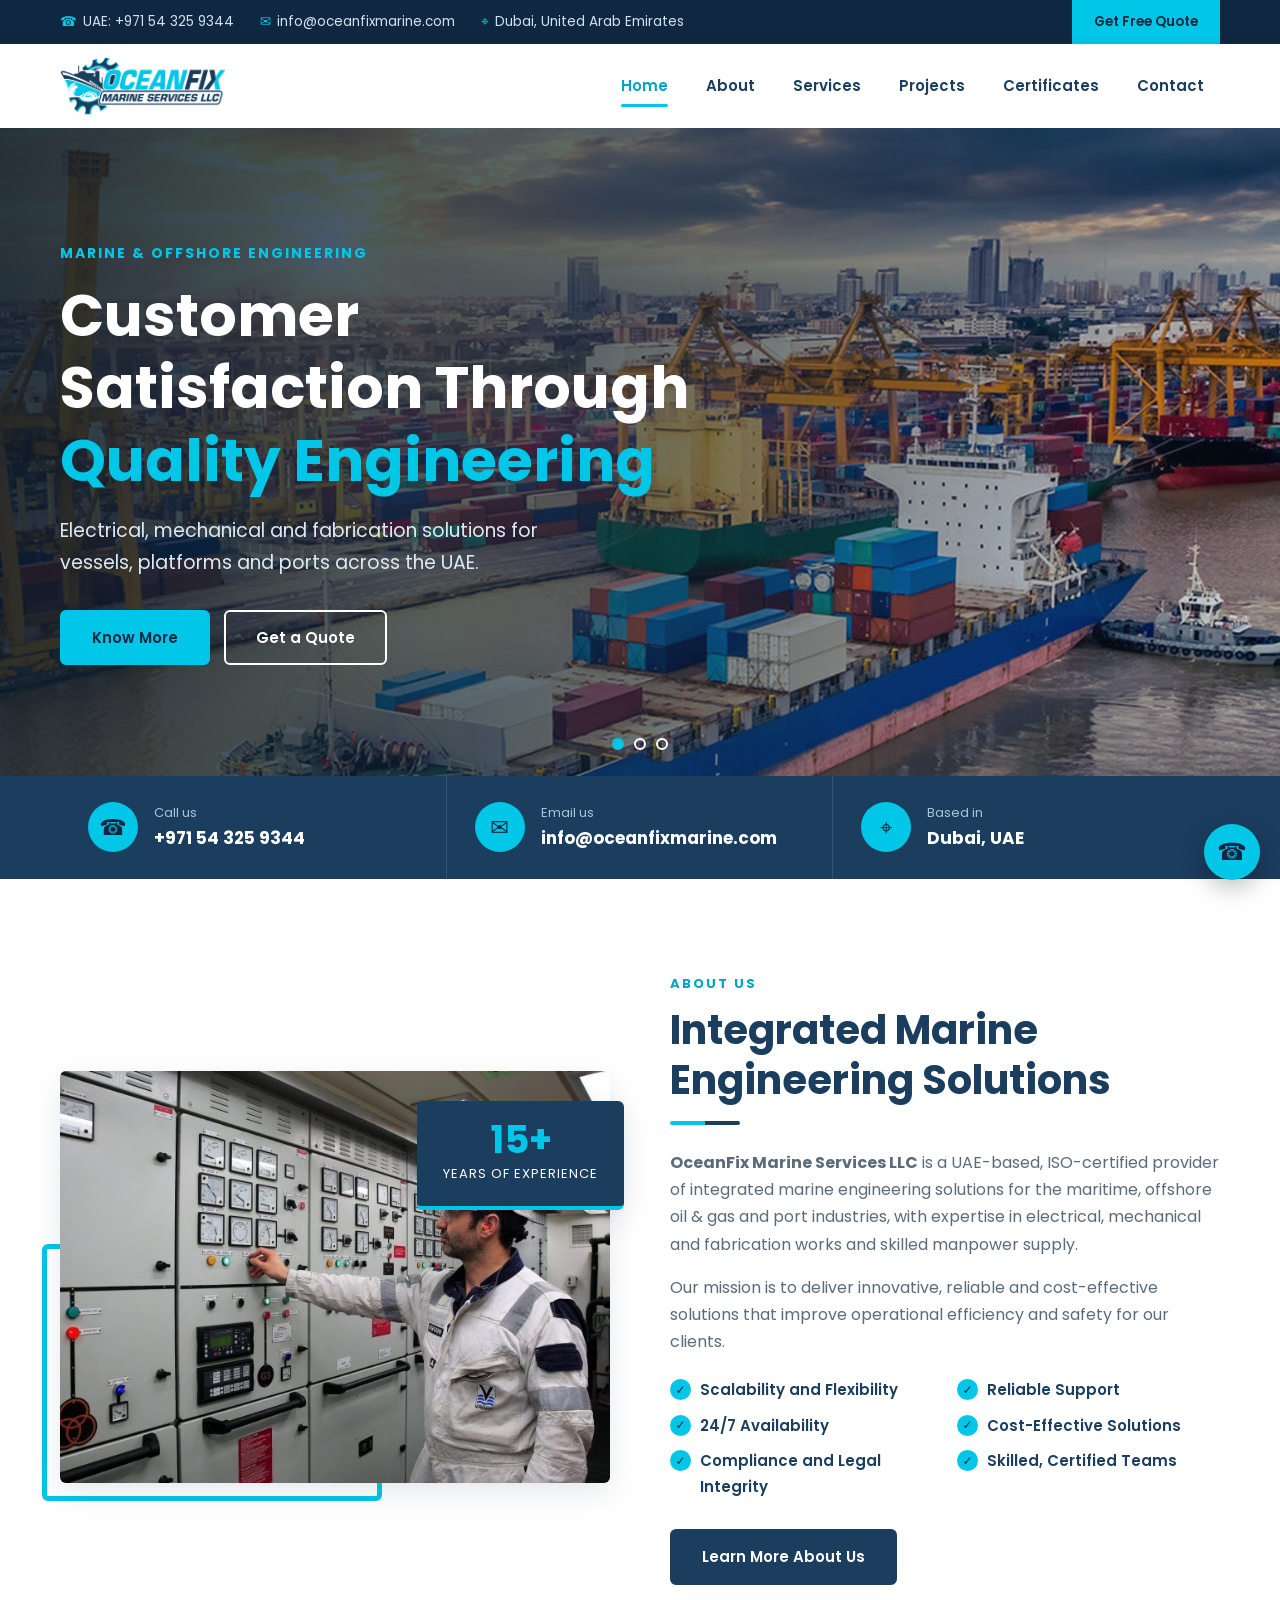
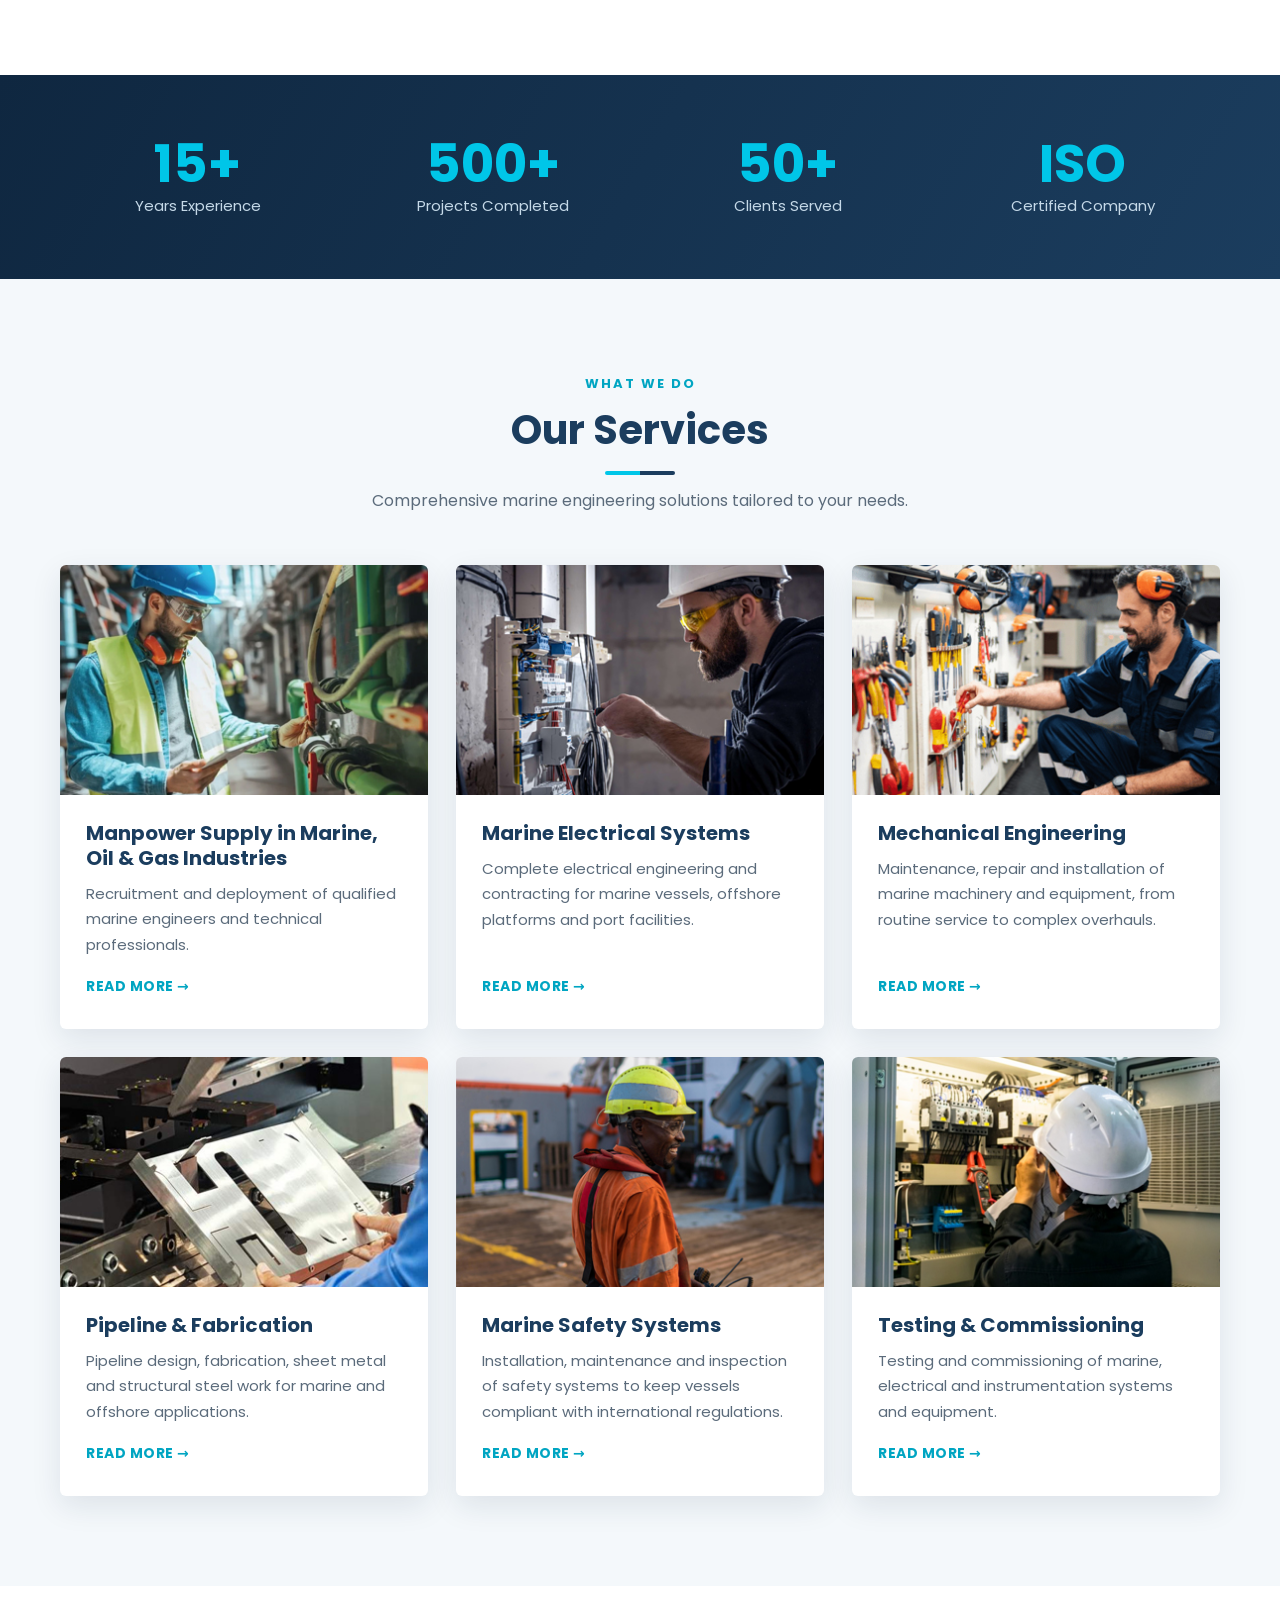
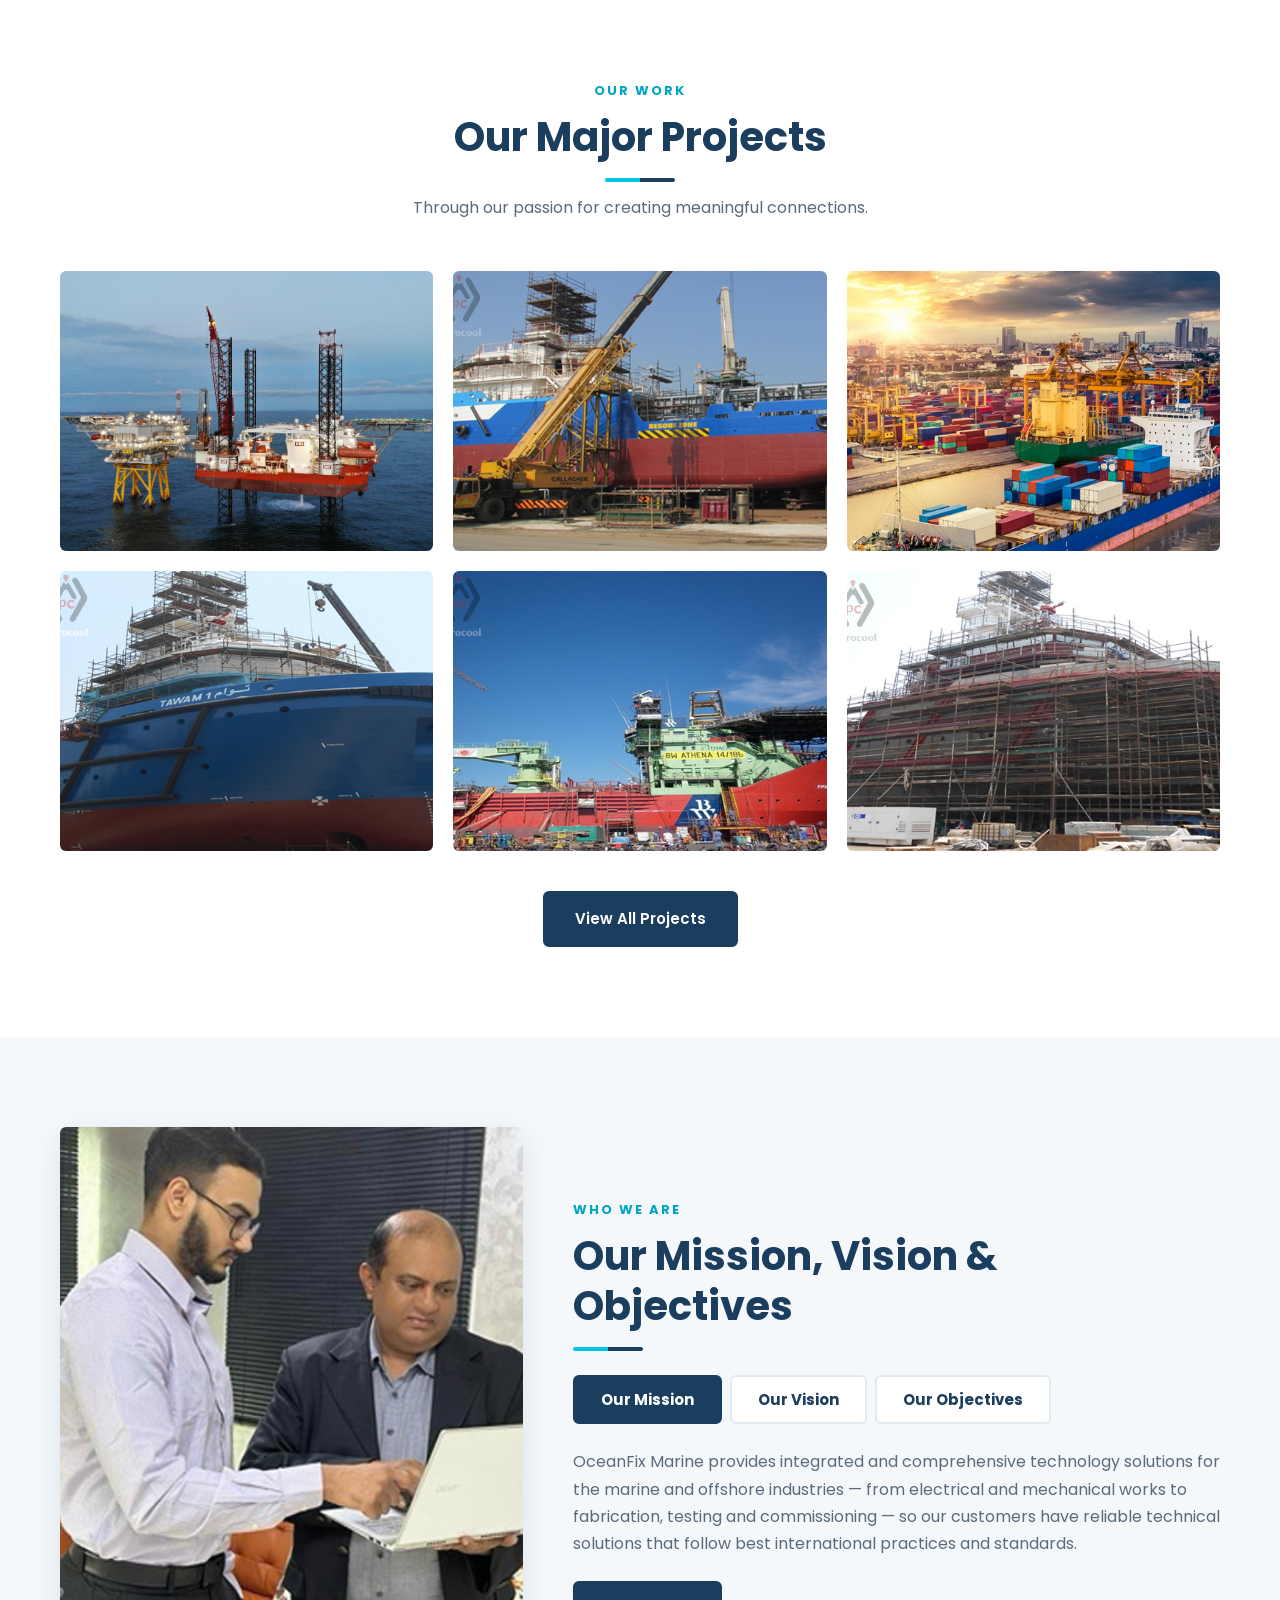
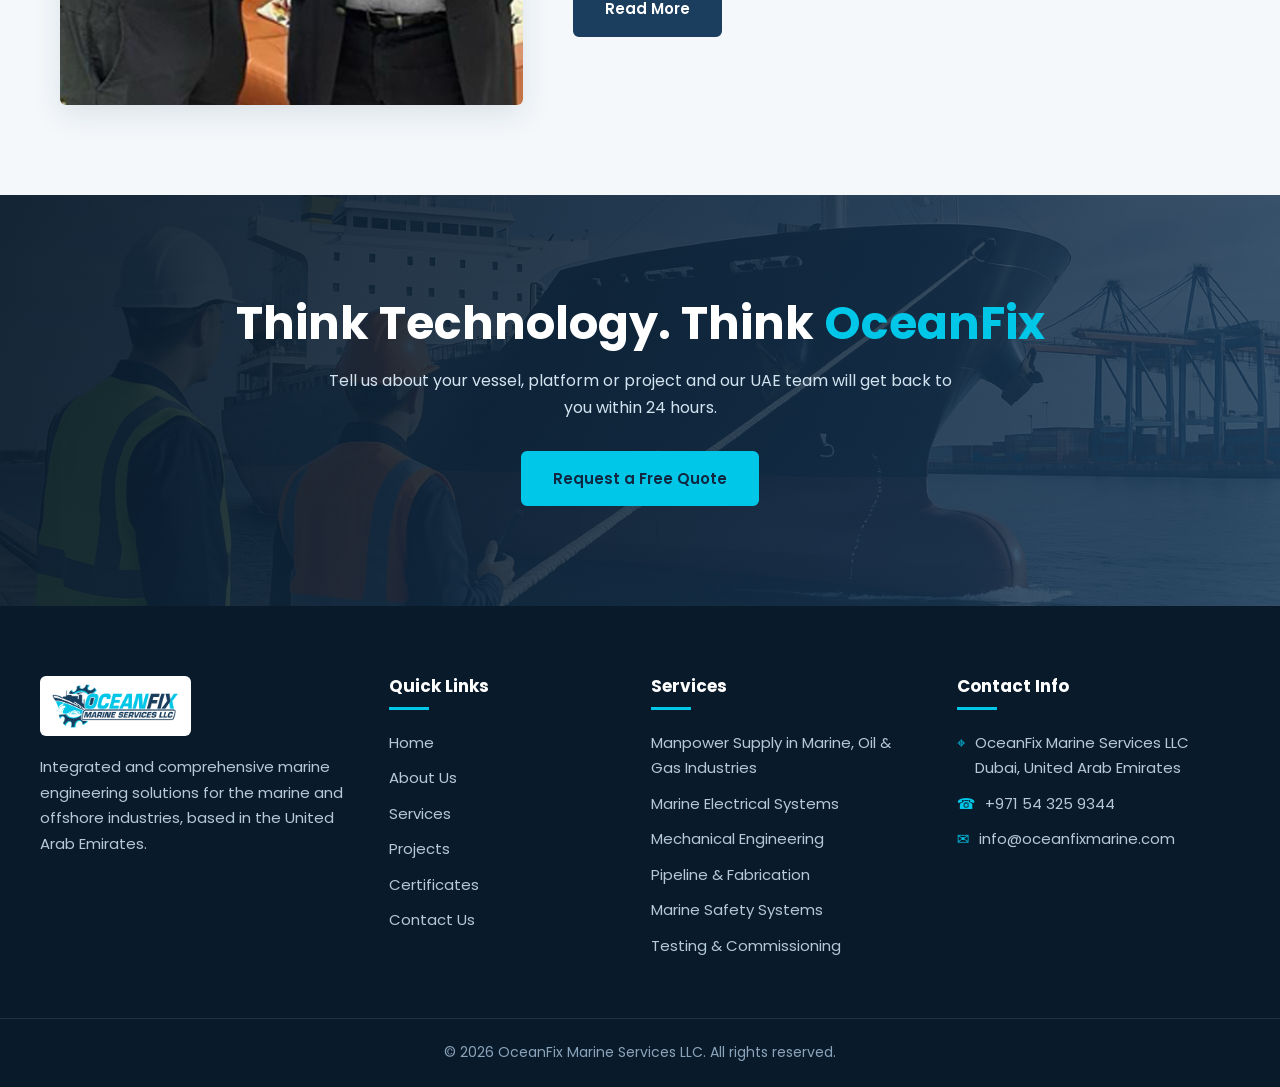
==== commit d5616c9b: "img change" ====
--- a/index.html
+++ b/index.html
@@ -48,7 +48,7 @@
 </div></section>
 
 <section class="section"><div class="container about-grid">
-<div class="about-img reveal"><img src="/images/resource/video-img.jpg" alt="Technician at a marine control panel" loading="lazy"><div class="about-badge"><b>15+</b><span>Years of Experience</span></div></div>
+<div class="about-img reveal"><img src="/images/about.jpg" alt="Engineer operating a marine switchboard" loading="lazy"><div class="about-badge"><b>15+</b><span>Years of Experience</span></div></div>
 <div class="about-text reveal">
 <div class="sec-title" style="margin-bottom:24px"><span class="eyebrow">About Us</span><h2>Integrated Marine Engineering Solutions</h2><span class="bar"></span></div>
 <p><strong>OceanFix Marine Services LLC</strong> is a UAE-based, ISO-certified provider of integrated marine engineering solutions for the maritime, offshore oil &amp; gas and port industries, with expertise in electrical, mechanical and fabrication works and skilled manpower supply.</p>
@@ -67,12 +67,12 @@
 <section class="section alt"><div class="container">
 <div class="sec-title center reveal"><span class="eyebrow">What We Do</span><h2>Our Services</h2><span class="bar"></span><p>Comprehensive marine engineering solutions tailored to your needs.</p></div>
 <div class="cards">
-<article class="card reveal"><div class="thumb"><img src="/images/gallery/electrcal.jpg" alt="Marine Electrical Systems" loading="lazy"></div><div class="body"><h3>Marine Electrical Systems</h3><p>Complete electrical engineering and contracting for marine vessels, offshore platforms and port facilities.</p><a class="more" href="/services#electrical">Read More</a></div></article>
-<article class="card reveal"><div class="thumb"><img src="/images/gallery/design-eng.jpg" alt="Mechanical Engineering" loading="lazy"></div><div class="body"><h3>Mechanical Engineering</h3><p>Maintenance, repair and installation of marine machinery and equipment, from routine service to complex overhauls.</p><a class="more" href="/services#mechanical">Read More</a></div></article>
-<article class="card reveal"><div class="thumb"><img src="/images/gallery/fab.jpg" alt="Pipeline & Fabrication" loading="lazy"></div><div class="body"><h3>Pipeline & Fabrication</h3><p>Pipeline design, fabrication, sheet metal and structural steel work for marine and offshore applications.</p><a class="more" href="/services#pipeline">Read More</a></div></article>
-<article class="card reveal"><div class="thumb"><img src="/images/gallery/marine.jpg" alt="Marine Safety Systems" loading="lazy"></div><div class="body"><h3>Marine Safety Systems</h3><p>Installation, maintenance and inspection of safety systems to keep vessels compliant with international regulations.</p><a class="more" href="/services#safety">Read More</a></div></article>
-<article class="card reveal"><div class="thumb"><img src="/images/gallery/test.jpg" alt="Testing & Commissioning" loading="lazy"></div><div class="body"><h3>Testing & Commissioning</h3><p>Testing and commissioning of marine, electrical and instrumentation systems and equipment.</p><a class="more" href="/services#testing">Read More</a></div></article>
-<article class="card reveal"><div class="thumb"><img src="/images/gallery/manpower.jpg" alt="Skilled Manpower" loading="lazy"></div><div class="body"><h3>Skilled Manpower</h3><p>Recruitment and deployment of qualified marine engineers and technical professionals.</p><a class="more" href="/services#manpower">Read More</a></div></article>
+<article class="card reveal"><div class="thumb"><img src="/images/gallery/manpower.jpg" alt="Manpower Supply in Marine, Oil &amp; Gas Industries" loading="lazy"></div><div class="body"><h3>Manpower Supply in Marine, Oil &amp; Gas Industries</h3><p>Recruitment and deployment of qualified marine engineers and technical professionals.</p><a class="more" href="/services/manpower">Read More</a></div></article>
+<article class="card reveal"><div class="thumb"><img src="/images/gallery/electrcal.jpg" alt="Marine Electrical Systems" loading="lazy"></div><div class="body"><h3>Marine Electrical Systems</h3><p>Complete electrical engineering and contracting for marine vessels, offshore platforms and port facilities.</p><a class="more" href="/services/electrical">Read More</a></div></article>
+<article class="card reveal"><div class="thumb"><img src="/images/gallery/design-eng.jpg" alt="Mechanical Engineering" loading="lazy"></div><div class="body"><h3>Mechanical Engineering</h3><p>Maintenance, repair and installation of marine machinery and equipment, from routine service to complex overhauls.</p><a class="more" href="/services/mechanical">Read More</a></div></article>
+<article class="card reveal"><div class="thumb"><img src="/images/gallery/fab.jpg" alt="Pipeline & Fabrication" loading="lazy"></div><div class="body"><h3>Pipeline & Fabrication</h3><p>Pipeline design, fabrication, sheet metal and structural steel work for marine and offshore applications.</p><a class="more" href="/services/pipeline">Read More</a></div></article>
+<article class="card reveal"><div class="thumb"><img src="/images/gallery/marine.jpg" alt="Marine Safety Systems" loading="lazy"></div><div class="body"><h3>Marine Safety Systems</h3><p>Installation, maintenance and inspection of safety systems to keep vessels compliant with international regulations.</p><a class="more" href="/services/safety">Read More</a></div></article>
+<article class="card reveal"><div class="thumb"><img src="/images/gallery/test.jpg" alt="Testing & Commissioning" loading="lazy"></div><div class="body"><h3>Testing & Commissioning</h3><p>Testing and commissioning of marine, electrical and instrumentation systems and equipment.</p><a class="more" href="/services/testing">Read More</a></div></article>
 </div></div></section>
 
 <section class="section"><div class="container">
@@ -110,12 +110,12 @@
 <div><h4>Quick Links</h4><ul>
 <li><a href="/">Home</a></li><li><a href="/about">About Us</a></li><li><a href="/services">Services</a></li><li><a href="/projects">Projects</a></li><li><a href="/certificates">Certificates</a></li><li><a href="/contact">Contact Us</a></li></ul></div>
 <div><h4>Services</h4><ul>
-<li><a href="/services#electrical">Marine Electrical Systems</a></li>
-<li><a href="/services#mechanical">Mechanical Engineering</a></li>
-<li><a href="/services#pipeline">Pipeline & Fabrication</a></li>
-<li><a href="/services#safety">Marine Safety Systems</a></li>
-<li><a href="/services#testing">Testing & Commissioning</a></li>
-<li><a href="/services#manpower">Skilled Manpower</a></li>
+<li><a href="/services/manpower">Manpower Supply in Marine, Oil &amp; Gas Industries</a></li>
+<li><a href="/services/electrical">Marine Electrical Systems</a></li>
+<li><a href="/services/mechanical">Mechanical Engineering</a></li>
+<li><a href="/services/pipeline">Pipeline & Fabrication</a></li>
+<li><a href="/services/safety">Marine Safety Systems</a></li>
+<li><a href="/services/testing">Testing & Commissioning</a></li>
 </ul></div>
 <div><h4>Contact Info</h4><ul class="ci">
 <li><i>⌖</i><span>OceanFix Marine Services LLC<br>Dubai, United Arab Emirates</span></li>
--- a/css/style.css
+++ b/css/style.css
@@ -274,3 +274,26 @@
   form.card-form,.info-box{padding:28px 22px}
   .about-badge{right:8px;padding:14px 18px}
 }
+
+/* service detail pages */
+.svc-page{display:grid;grid-template-columns:320px 1fr;gap:44px;align-items:start}
+.side{position:sticky;top:110px;display:grid;gap:24px}
+.side-box{background:var(--bg);border-radius:var(--radius);padding:28px;border-top:4px solid var(--cyan)}
+.side-box h3{font-size:19px;margin-bottom:14px}
+.side-box li a{display:block;padding:12px 14px;margin-bottom:6px;background:#fff;border-radius:var(--radius);font-weight:600;font-size:14.5px;color:var(--navy);border-left:3px solid transparent}
+.side-box li a:hover,.side-box li a.on{background:var(--navy);color:#fff;border-left-color:var(--cyan)}
+.side-box.call{background:var(--navy);color:#fff}
+.side-box.call h3{color:#fff}
+.side-box.call p{color:#b9d2e4;margin-bottom:16px;font-size:15px}
+.side-box.call .btn{width:100%;justify-content:center;padding:12px 10px;font-size:14px}
+.svc-hero{width:100%;aspect-ratio:16/9;object-fit:cover;border-radius:var(--radius);box-shadow:var(--shadow);margin-bottom:28px}
+.svc-main h2{font-size:clamp(26px,3.4vw,36px)}
+.svc-main p{color:var(--muted);margin-top:14px}
+.svc-main h3{font-size:21px;margin:30px 0 4px}
+.checks.one{grid-template-columns:1fr}
+.why{display:grid;grid-template-columns:repeat(3,1fr);gap:16px;margin:34px 0}
+.why div{background:var(--navy);color:#fff;padding:22px;border-radius:var(--radius);text-align:center}
+.why b{display:block;color:var(--cyan);font-size:30px;line-height:1.1}
+.why span{font-size:13.5px;color:#c5d9e8}
+@media (max-width:1000px){.svc-page{grid-template-columns:1fr}.side{position:static;order:2}}
+@media (max-width:620px){.why{grid-template-columns:1fr}}
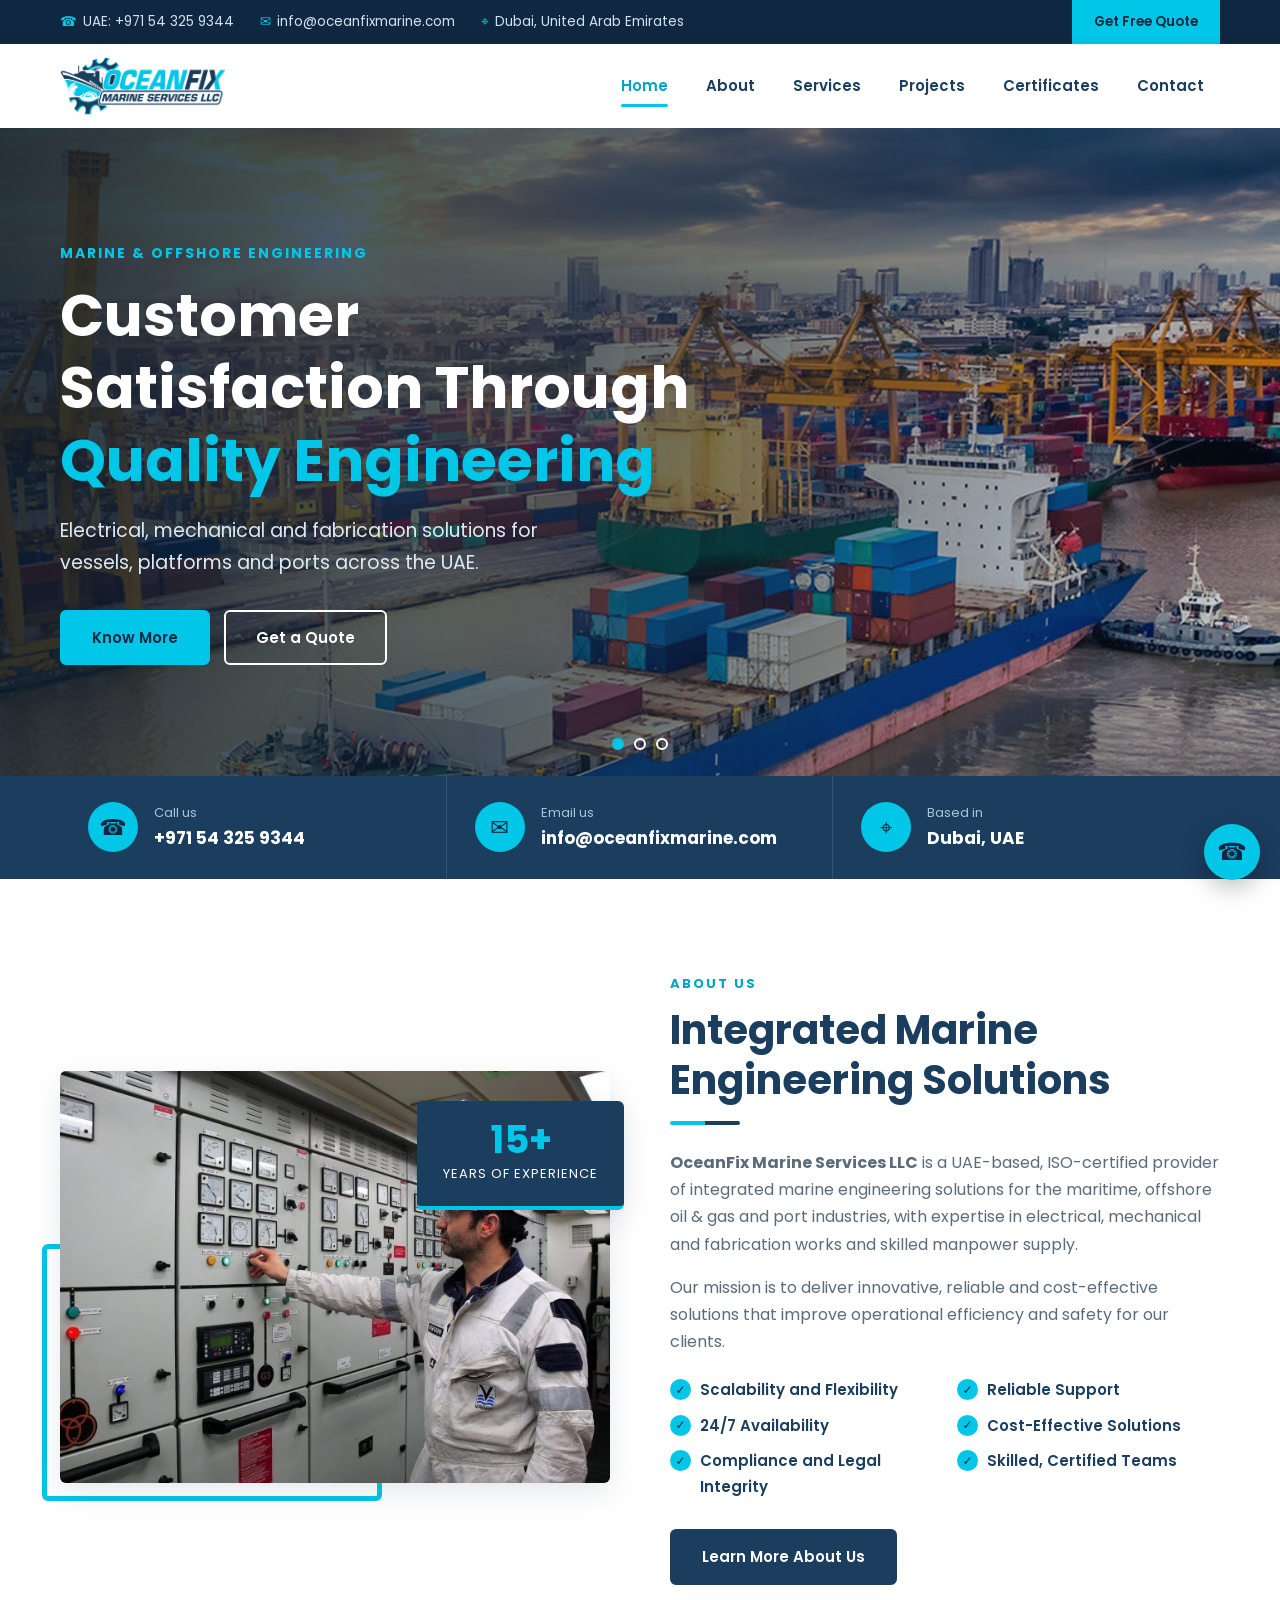
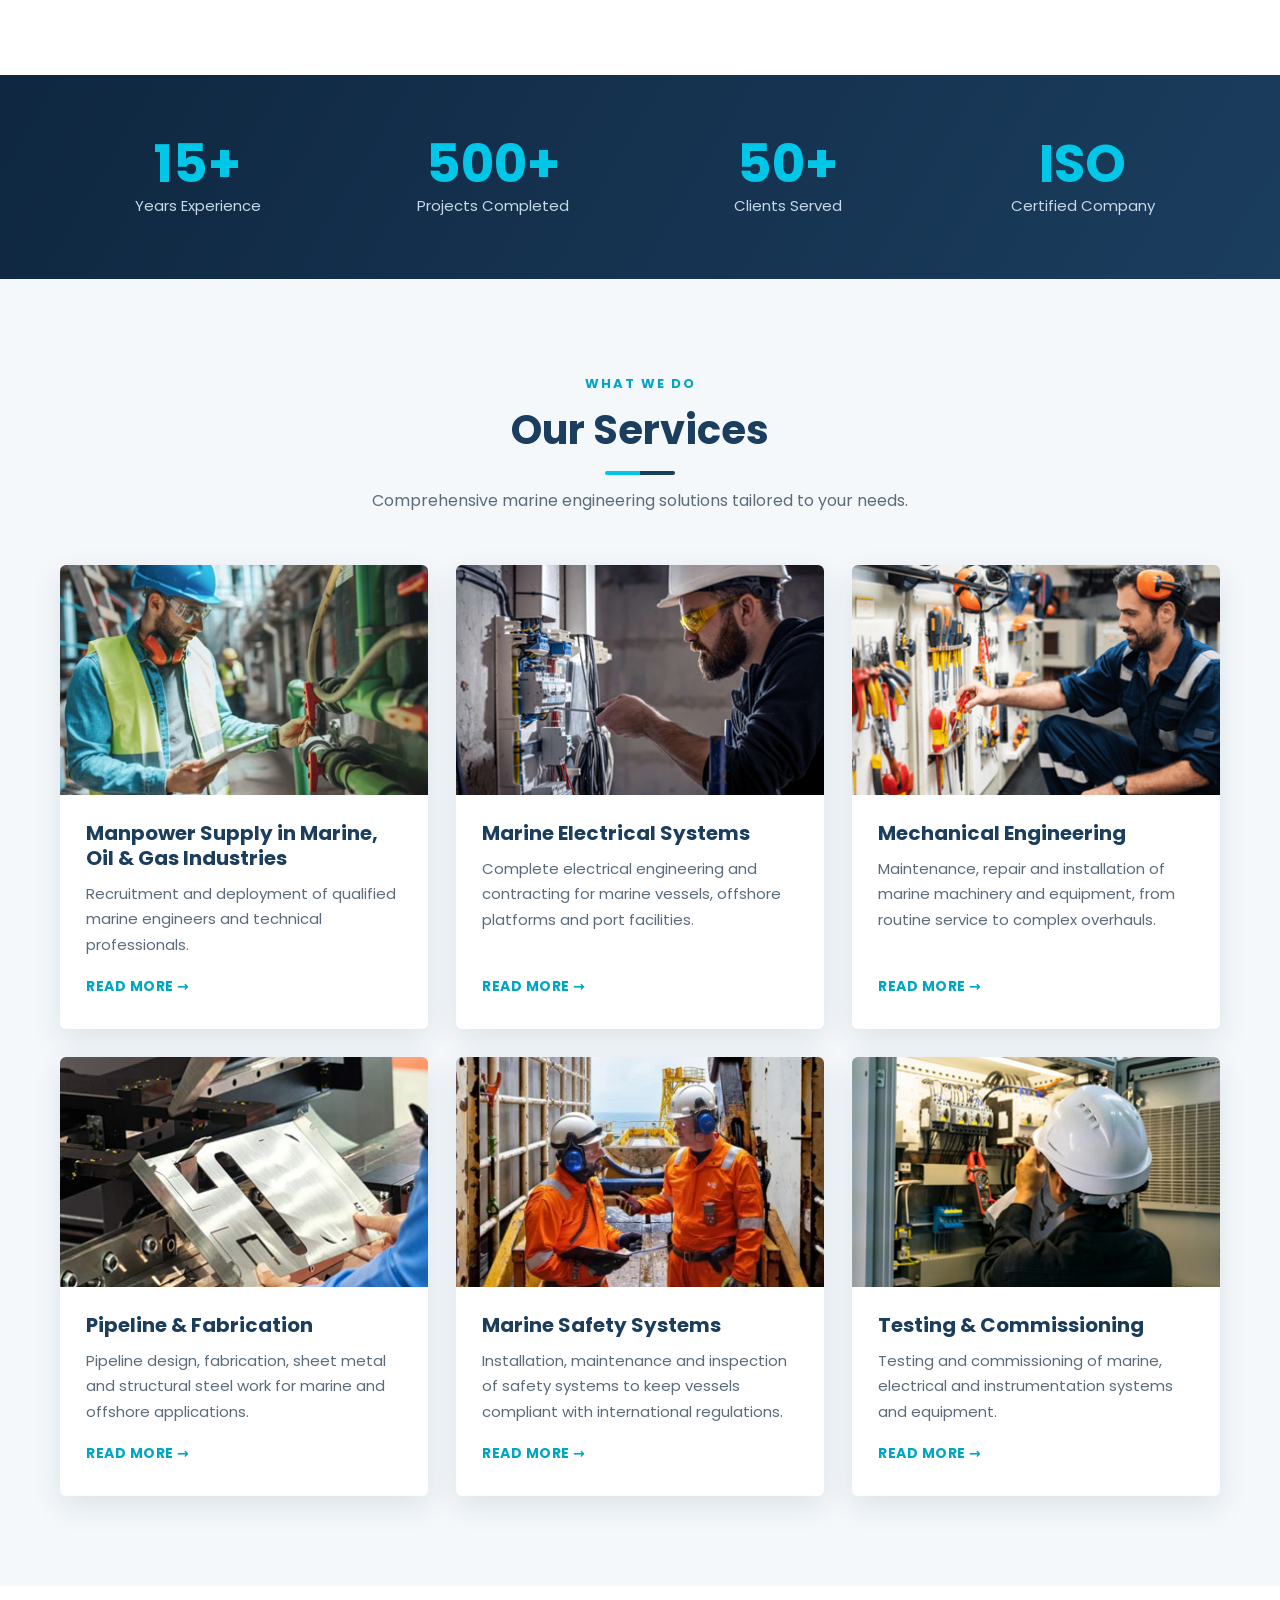
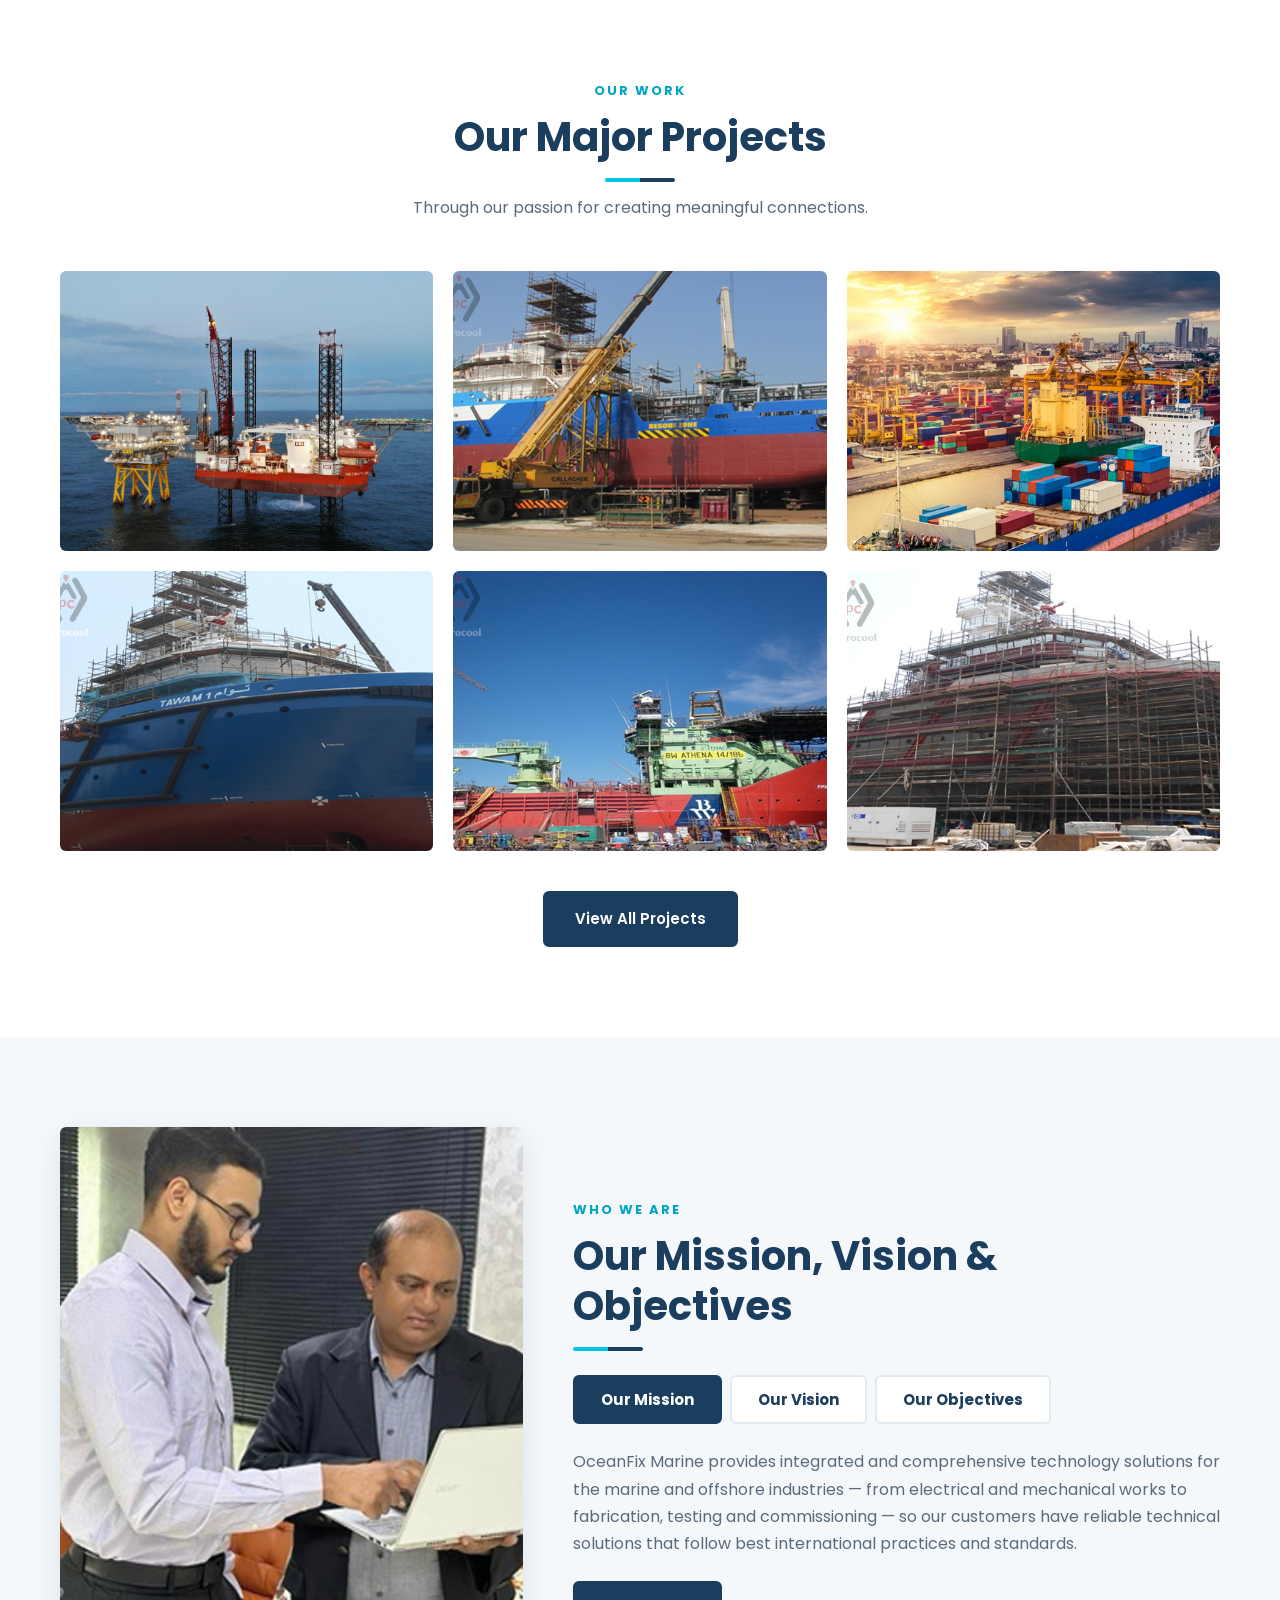
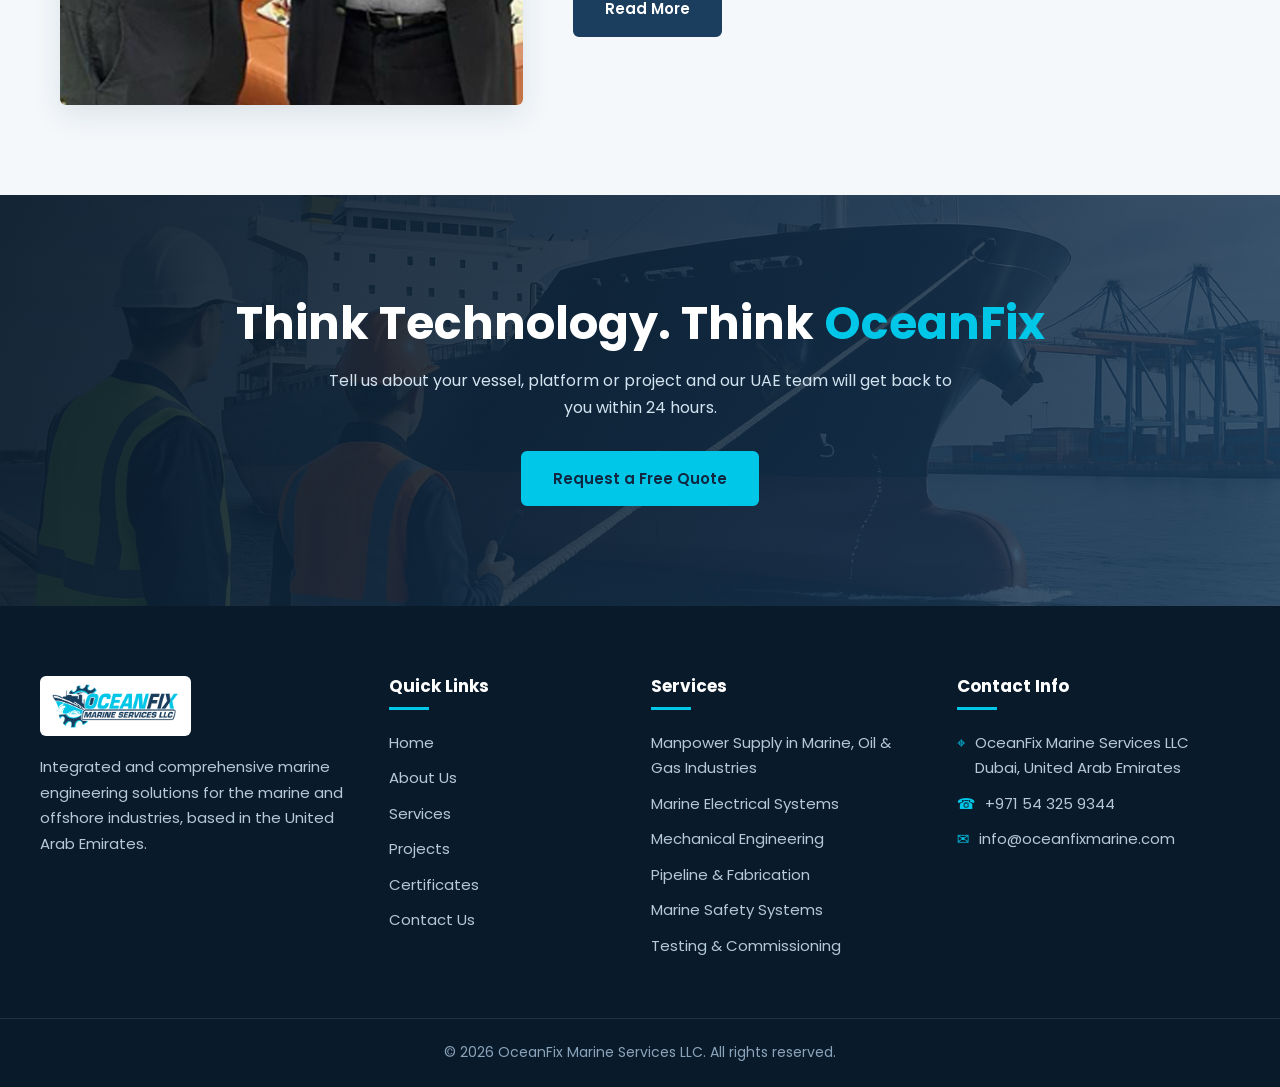
==== commit 361eff6d: "img update" ====
--- a/index.html
+++ b/index.html
@@ -71,7 +71,7 @@
 <article class="card reveal"><div class="thumb"><img src="/images/gallery/electrcal.jpg" alt="Marine Electrical Systems" loading="lazy"></div><div class="body"><h3>Marine Electrical Systems</h3><p>Complete electrical engineering and contracting for marine vessels, offshore platforms and port facilities.</p><a class="more" href="/services/electrical">Read More</a></div></article>
 <article class="card reveal"><div class="thumb"><img src="/images/gallery/design-eng.jpg" alt="Mechanical Engineering" loading="lazy"></div><div class="body"><h3>Mechanical Engineering</h3><p>Maintenance, repair and installation of marine machinery and equipment, from routine service to complex overhauls.</p><a class="more" href="/services/mechanical">Read More</a></div></article>
 <article class="card reveal"><div class="thumb"><img src="/images/gallery/fab.jpg" alt="Pipeline & Fabrication" loading="lazy"></div><div class="body"><h3>Pipeline & Fabrication</h3><p>Pipeline design, fabrication, sheet metal and structural steel work for marine and offshore applications.</p><a class="more" href="/services/pipeline">Read More</a></div></article>
-<article class="card reveal"><div class="thumb"><img src="/images/gallery/marine.jpg" alt="Marine Safety Systems" loading="lazy"></div><div class="body"><h3>Marine Safety Systems</h3><p>Installation, maintenance and inspection of safety systems to keep vessels compliant with international regulations.</p><a class="more" href="/services/safety">Read More</a></div></article>
+<article class="card reveal"><div class="thumb"><img src="/images/services/safety.jpg" alt="Marine Safety Systems" loading="lazy"></div><div class="body"><h3>Marine Safety Systems</h3><p>Installation, maintenance and inspection of safety systems to keep vessels compliant with international regulations.</p><a class="more" href="/services/safety">Read More</a></div></article>
 <article class="card reveal"><div class="thumb"><img src="/images/gallery/test.jpg" alt="Testing & Commissioning" loading="lazy"></div><div class="body"><h3>Testing & Commissioning</h3><p>Testing and commissioning of marine, electrical and instrumentation systems and equipment.</p><a class="more" href="/services/testing">Read More</a></div></article>
 </div></div></section>
 
--- a/css/style.css
+++ b/css/style.css
@@ -297,3 +297,7 @@
 .why span{font-size:13.5px;color:#c5d9e8}
 @media (max-width:1000px){.svc-page{grid-template-columns:1fr}.side{position:static;order:2}}
 @media (max-width:620px){.why{grid-template-columns:1fr}}
+
+.svc-gallery{display:grid;grid-template-columns:repeat(3,1fr);gap:16px;margin:30px 0 0}
+.svc-gallery img{width:100%;aspect-ratio:4/3;object-fit:cover;border-radius:var(--radius);box-shadow:var(--shadow)}
+@media (max-width:620px){.svc-gallery{grid-template-columns:1fr}}
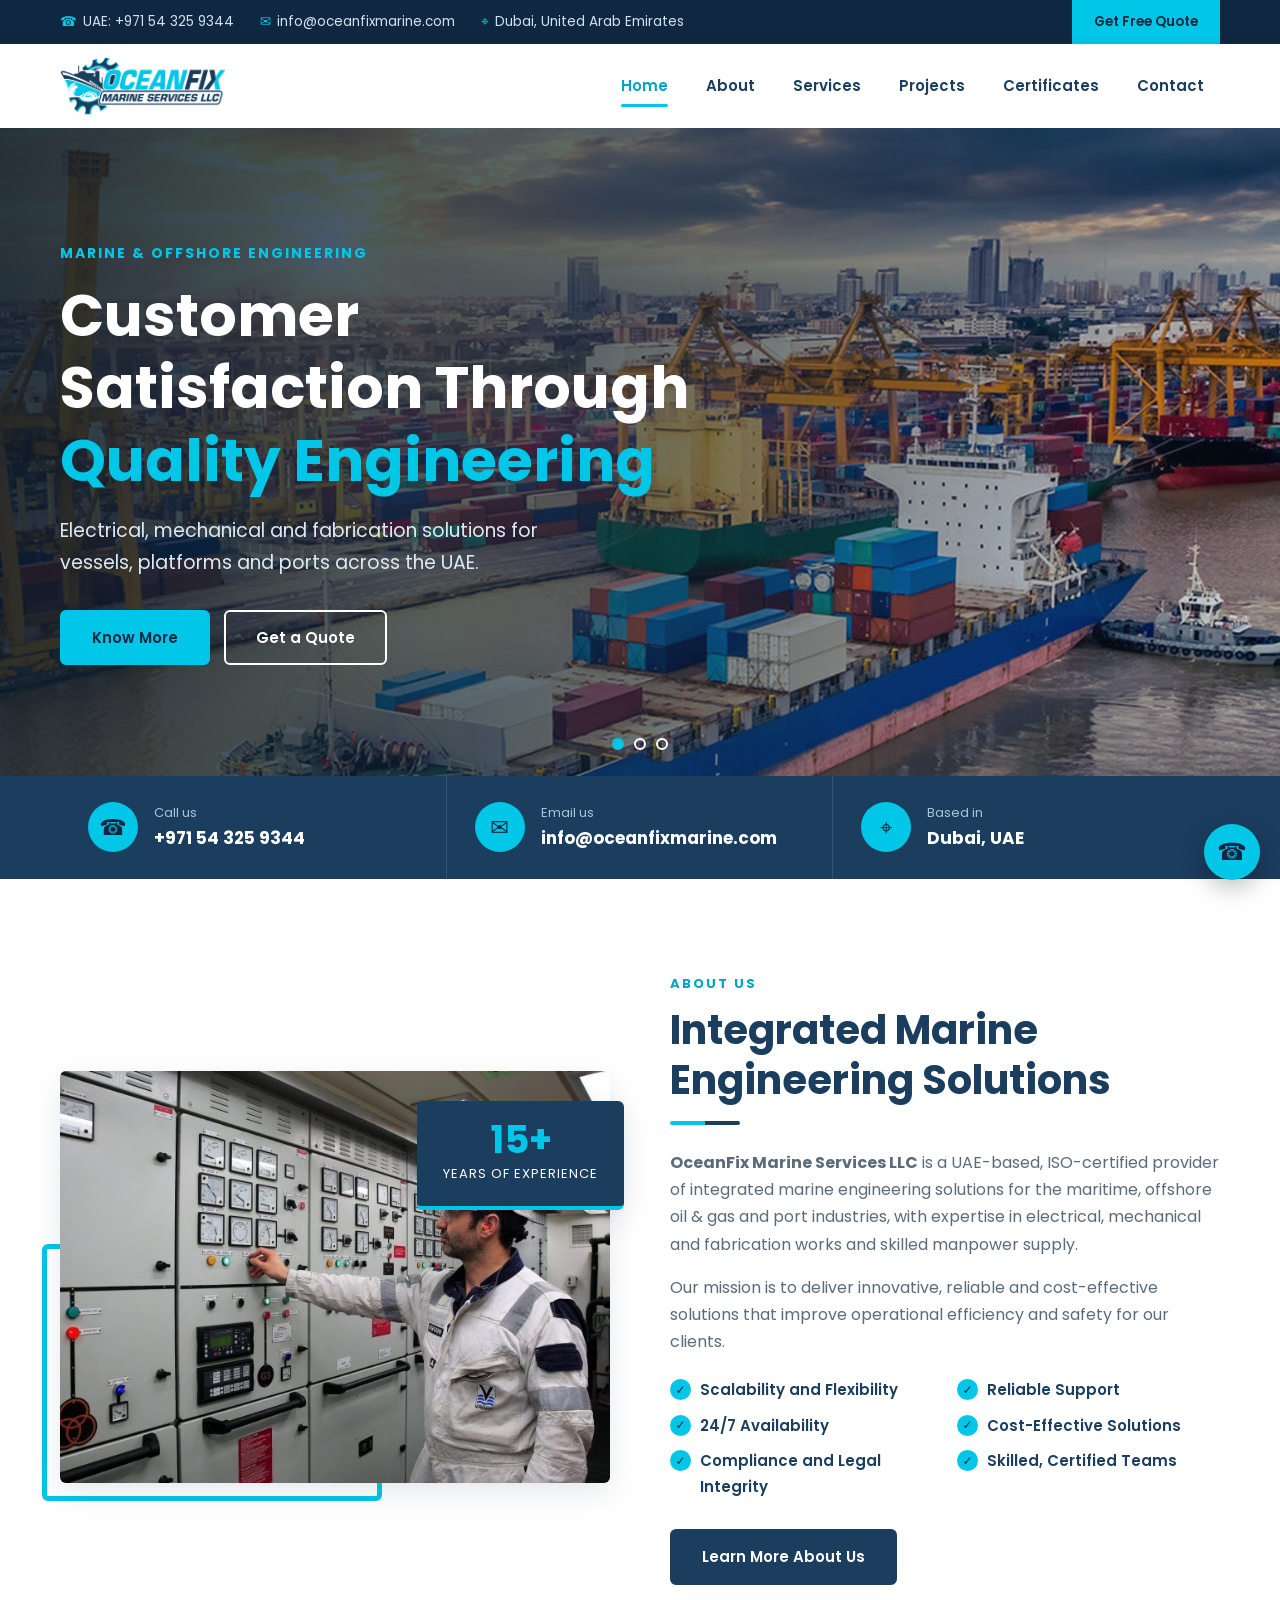
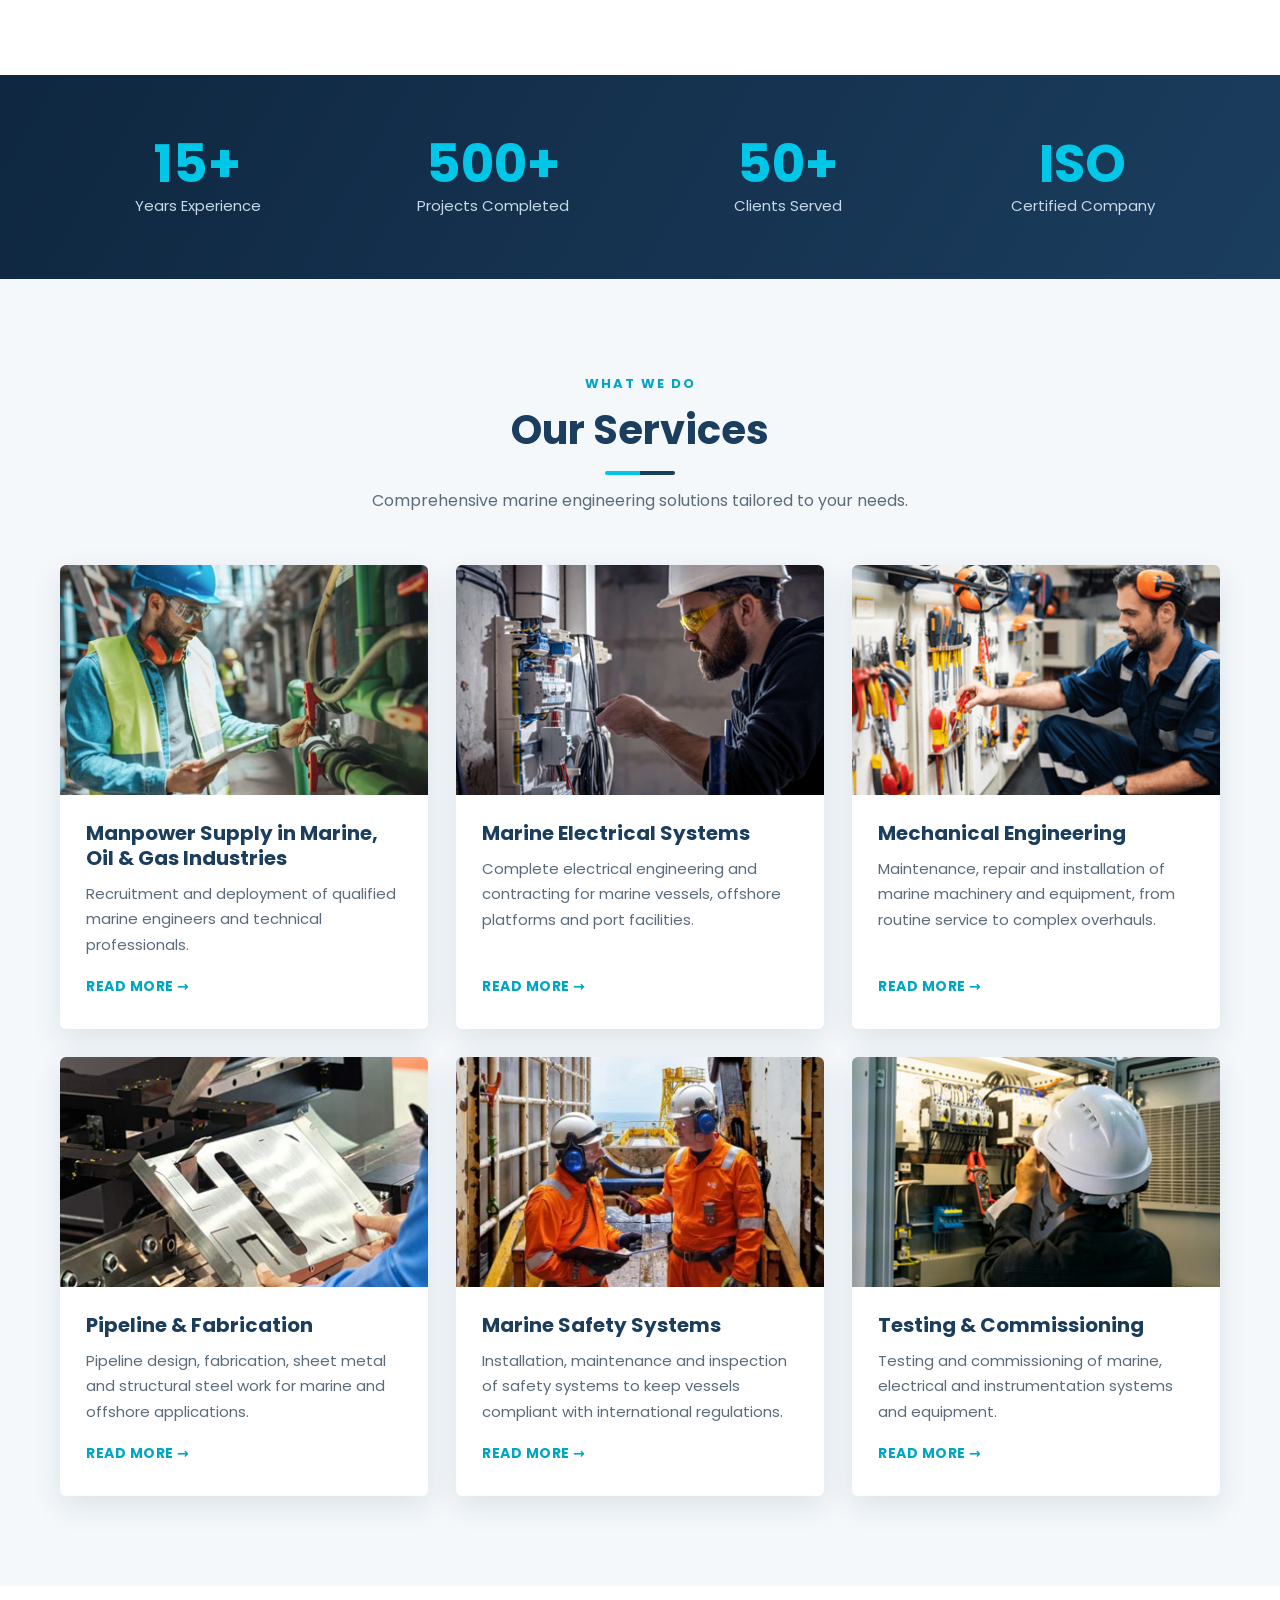
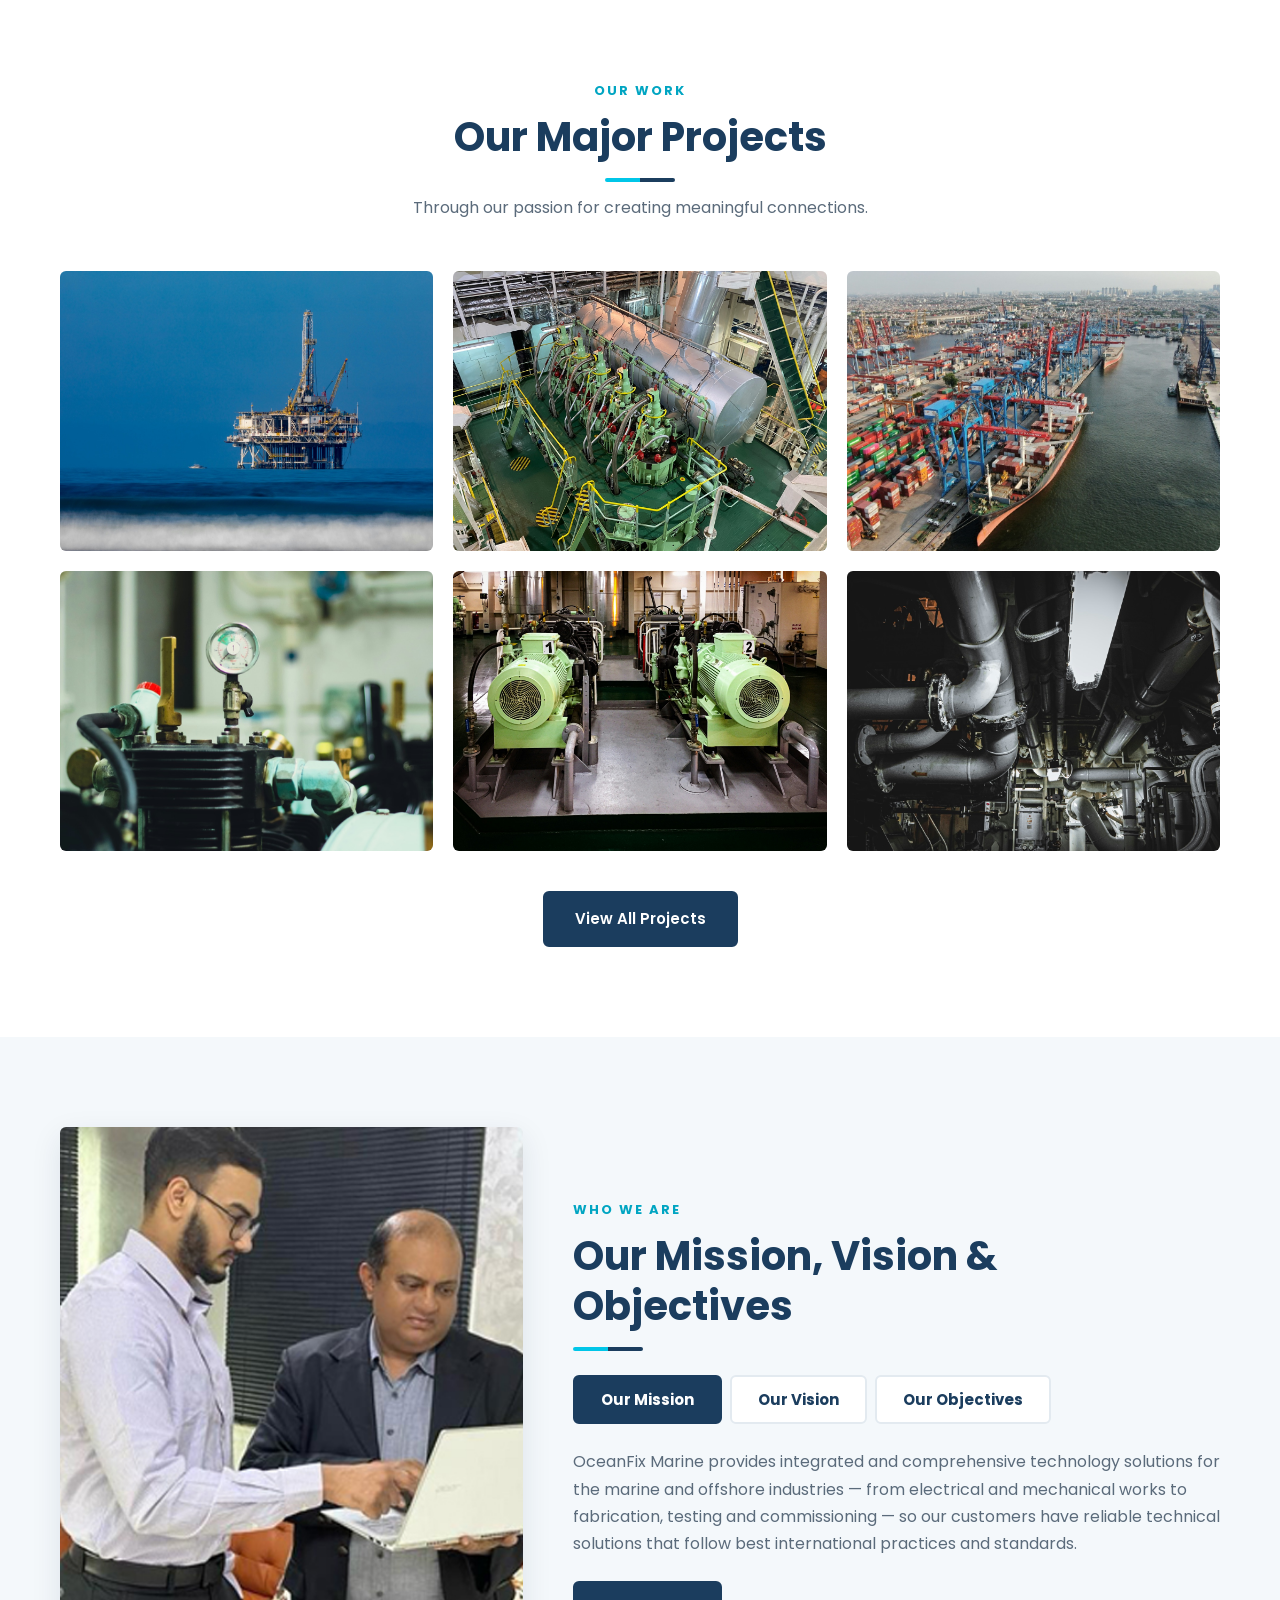
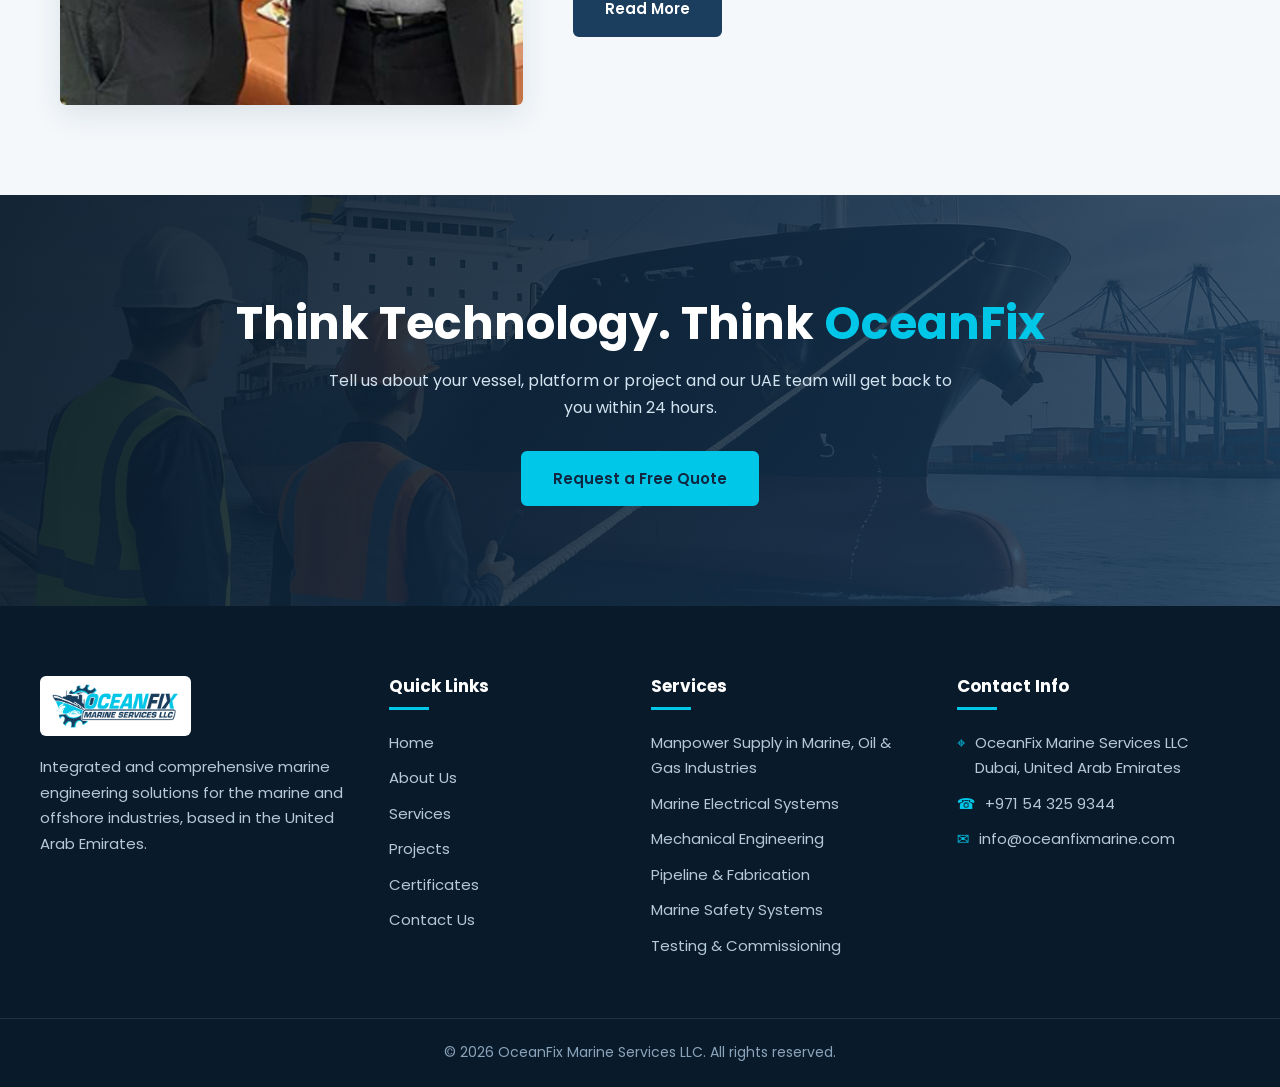
==== commit aeb44acf: "projects img update" ====
--- a/index.html
+++ b/index.html
@@ -78,12 +78,12 @@
 <section class="section"><div class="container">
 <div class="sec-title center reveal"><span class="eyebrow">Our Work</span><h2>Our Major Projects</h2><span class="bar"></span><p>Through our passion for creating meaningful connections.</p></div>
 <div class="gallery">
-<figure class="reveal"><img src="/images/background/1.jpg" alt="Offshore Platform Electrical Upgrade" loading="lazy"><figcaption><small>Oil & Gas Operator</small><strong>Offshore Platform Electrical Upgrade</strong></figcaption></figure>
-<figure class="reveal"><img src="/images/gallery/10.jpg" alt="Marine Vessel Mechanical Overhaul" loading="lazy"><figcaption><small>Shipping Company</small><strong>Marine Vessel Mechanical Overhaul</strong></figcaption></figure>
-<figure class="reveal"><img src="/images/main-slider/1.jpg" alt="Port Facility Pipeline Installation" loading="lazy"><figcaption><small>Port Authority</small><strong>Port Facility Pipeline Installation</strong></figcaption></figure>
-<figure class="reveal"><img src="/images/gallery/11.jpg" alt="Fire Safety System Upgrade" loading="lazy"><figcaption><small>Vessel Operator</small><strong>Fire Safety System Upgrade</strong></figcaption></figure>
-<figure class="reveal"><img src="/images/gallery/12.jpg" alt="Power Generation System Installation" loading="lazy"><figcaption><small>Offshore Vessel Owner</small><strong>Power Generation System Installation</strong></figcaption></figure>
-<figure class="reveal"><img src="/images/gallery/9.jpg" alt="HVAC System Retrofit" loading="lazy"><figcaption><small>Support Vessel Operator</small><strong>HVAC System Retrofit</strong></figcaption></figure>
+<figure class="reveal"><img src="/images/projects/1.jpg" alt="Offshore Platform Electrical Upgrade" loading="lazy"><figcaption><small>Oil & Gas Operator</small><strong>Offshore Platform Electrical Upgrade</strong></figcaption></figure>
+<figure class="reveal"><img src="/images/projects/2.jpg" alt="Marine Vessel Mechanical Overhaul" loading="lazy"><figcaption><small>Shipping Company</small><strong>Marine Vessel Mechanical Overhaul</strong></figcaption></figure>
+<figure class="reveal"><img src="/images/projects/3.jpg" alt="Port Facility Pipeline Installation" loading="lazy"><figcaption><small>Port Authority</small><strong>Port Facility Pipeline Installation</strong></figcaption></figure>
+<figure class="reveal"><img src="/images/projects/4.jpg" alt="Fire Safety System Upgrade" loading="lazy"><figcaption><small>Vessel Operator</small><strong>Fire Safety System Upgrade</strong></figcaption></figure>
+<figure class="reveal"><img src="/images/projects/5.jpg" alt="Power Generation System Installation" loading="lazy"><figcaption><small>Offshore Vessel Owner</small><strong>Power Generation System Installation</strong></figcaption></figure>
+<figure class="reveal"><img src="/images/projects/6.jpg" alt="HVAC System Retrofit" loading="lazy"><figcaption><small>Support Vessel Operator</small><strong>HVAC System Retrofit</strong></figcaption></figure>
 </div>
 <div style="text-align:center;margin-top:40px"><a class="btn btn-navy" href="/projects">View All Projects</a></div>
 </div></section>
